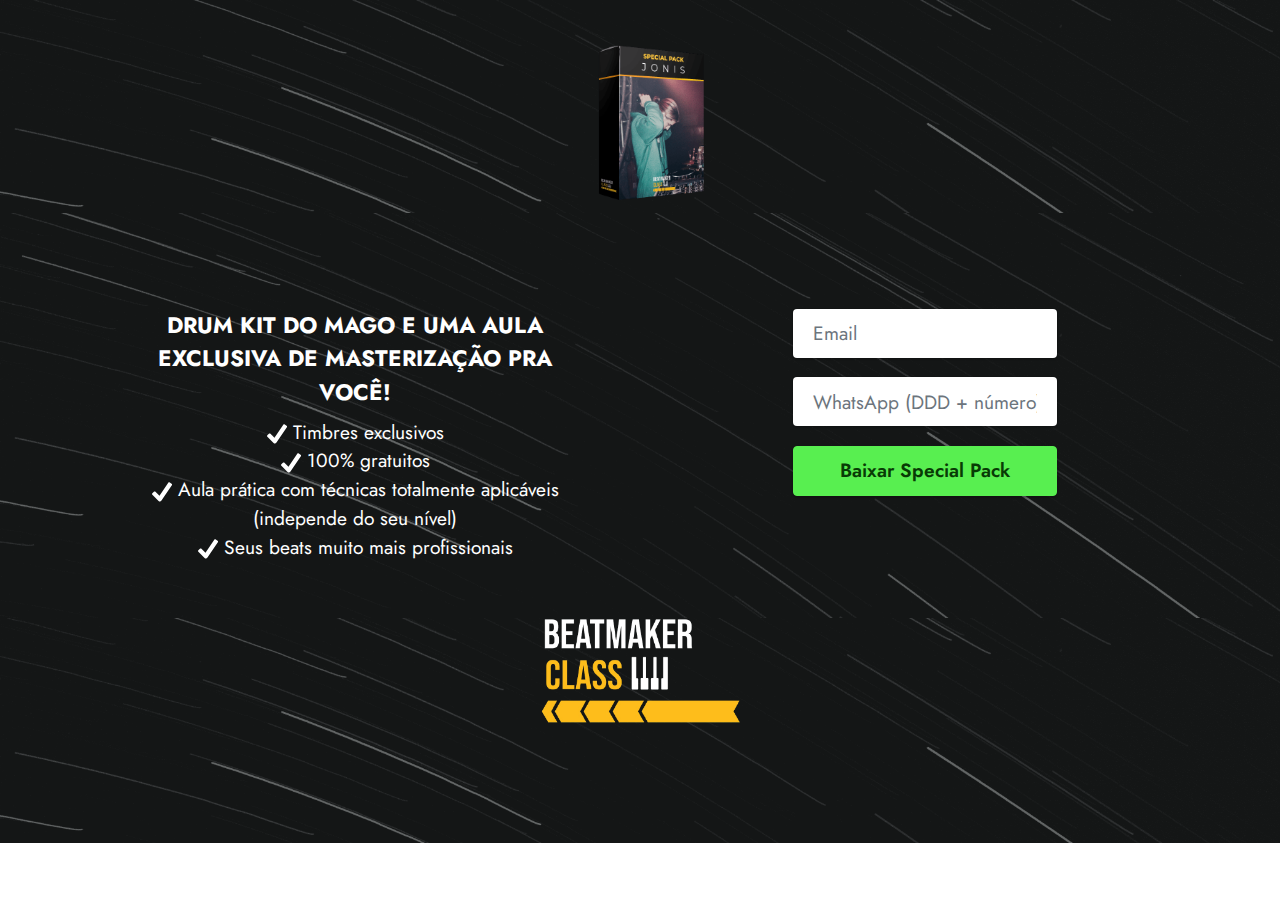
==== index.html @ a2e3280b "certo" ====
<!DOCTYPE html>
<html>

<head>
    <!-- Site made with Mobirise Website Builder v5.2.0, https://mobirise.com -->
    <meta charset="UTF-8">
    <meta http-equiv="X-UA-Compatible" content="IE=edge">
    <meta name="generator" content="Mobirise v5.2.0, mobirise.com">
    <meta name="viewport" content="width=device-width, initial-scale=1, minimum-scale=1">
    <link rel="shortcut icon" href="assets/images/favicon-adb.ico" type="image/x-icon">
    <meta name="description" content="">


    <title>Beatmaker Class</title>
    <link rel="stylesheet" href="assets/web/assets/mobirise-icons2/mobirise2.css">
    <link rel="stylesheet" href="assets/tether/tether.min.css">
    <link rel="stylesheet" href="assets/bootstrap/css/bootstrap.min.css">
    <link rel="stylesheet" href="assets/bootstrap/css/bootstrap-grid.min.css">
    <link rel="stylesheet" href="assets/bootstrap/css/bootstrap-reboot.min.css">
    <link rel="stylesheet" href="assets/theme/css/style.css">
    <link rel="preload" as="style" href="assets/mobirise/css/mbr-additional.css">
    <link rel="stylesheet" href="assets/mobirise/css/mbr-additional.css" type="text/css">
<!-- Facebook Pixel Code -->
<script>
    !function(f,b,e,v,n,t,s)
    {if(f.fbq)return;n=f.fbq=function(){n.callMethod?
    n.callMethod.apply(n,arguments):n.queue.push(arguments)};
    if(!f._fbq)f._fbq=n;n.push=n;n.loaded=!0;n.version='2.0';
    n.queue=[];t=b.createElement(e);t.async=!0;
    t.src=v;s=b.getElementsByTagName(e)[0];
    s.parentNode.insertBefore(t,s)}(window, document,'script',
    'https://connect.facebook.net/en_US/fbevents.js');
    fbq('init', '213103950338185');
    fbq('track', 'PageView');
    </script>
    <noscript><img height="1" width="1" style="display:none"
    src="https://www.facebook.com/tr?id=213103950338185&ev=PageView&noscript=1"
    /></noscript>
    <!-- End Facebook Pixel Code -->



</head>

<body>

    <section class="header10 cid-shzvTsCiu2" id="header10-d">





        <div class="align-center container-fluid">
            <div class="row justify-content-center">
                <div class="col-md-12 col-lg-9">



                    <div class="image-wrap mt-4">
                        <img loading="lazy" src="assets/images/drum-kits-500x500.png" alt="Mobirise" title="">
                    </div>
                </div>
            </div>
        </div>
    </section>

    <section class="contacts1 cid-shzq0iwo5Z" id="contacts1-b">




        <div class="container">



            <div class="row justify-content-center mt-4">
                <div class="card col-12 col-lg-6">
                    <div class="card-wrapper">
                        <div class="card-box align-center">

                            <div class="image-wrapper">

                            </div>
                            <h4 class="card-title mbr-fonts-style align-center mb-2 display-7"><strong>DRUM KIT DO MAGO
                                    E UMA AULA EXCLUSIVA DE MASTERIZAÇÃO PRA VOCÊ!</strong></h4>
                            <p class="mbr-text mbr-fonts-style mb-2 display-4"><svg xmlns="http://www.w3.org/2000/svg"
                                    x="0px" y="0px" width="20" height="20" viewBox="0 0 172 172" style=" fill:#000000;">
                                    <g transform="translate(-25.8,-25.8) scale(1.3,1.3)">
                                        <g fill="none" fill-rule="nonzero" stroke="none" stroke-width="1"
                                            stroke-linecap="butt" stroke-linejoin="miter" stroke-miterlimit="10"
                                            stroke-dasharray="" stroke-dashoffset="0" font-family="none"
                                            font-weight="none" font-size="none" text-anchor="none"
                                            style="mix-blend-mode: normal">
                                            <path d="M0,172v-172h172v172z" fill="none"></path>
                                            <g fill="#ffffff">
                                                <path
                                                    d="M149.28546,31.29387l-11.86117,-8.0625c-3.28185,-2.22236 -7.77825,-1.36959 -9.97476,1.88642l-58.14303,85.74159l-26.71996,-26.71996c-2.79087,-2.79087 -7.33894,-2.79087 -10.12981,0l-10.15565,10.15565c-2.79087,2.79087 -2.79087,7.33894 0,10.15565l41.08774,41.08774c2.29988,2.29988 5.91767,4.05709 9.17368,4.05709c3.25601,0 6.53786,-2.04146 8.65685,-5.11658l69.97837,-103.23618c2.22235,-3.25601 1.36959,-7.72656 -1.91226,-9.94892z">
                                                </path>
                                            </g>
                                        </g>
                                    </g>
                                </svg> Timbres exclusivos <br> <svg xmlns="http://www.w3.org/2000/svg" x="0px" y="0px"
                                    width="20" height="20" viewBox="0 0 172 172" style=" fill:#000000;">
                                    <g transform="translate(-25.8,-25.8) scale(1.3,1.3)">
                                        <g fill="none" fill-rule="nonzero" stroke="none" stroke-width="1"
                                            stroke-linecap="butt" stroke-linejoin="miter" stroke-miterlimit="10"
                                            stroke-dasharray="" stroke-dashoffset="0" font-family="none"
                                            font-weight="none" font-size="none" text-anchor="none"
                                            style="mix-blend-mode: normal">
                                            <path d="M0,172v-172h172v172z" fill="none"></path>
                                            <g fill="#ffffff">
                                                <path
                                                    d="M149.28546,31.29387l-11.86117,-8.0625c-3.28185,-2.22236 -7.77825,-1.36959 -9.97476,1.88642l-58.14303,85.74159l-26.71996,-26.71996c-2.79087,-2.79087 -7.33894,-2.79087 -10.12981,0l-10.15565,10.15565c-2.79087,2.79087 -2.79087,7.33894 0,10.15565l41.08774,41.08774c2.29988,2.29988 5.91767,4.05709 9.17368,4.05709c3.25601,0 6.53786,-2.04146 8.65685,-5.11658l69.97837,-103.23618c2.22235,-3.25601 1.36959,-7.72656 -1.91226,-9.94892z">
                                                </path>
                                            </g>
                                        </g>
                                    </g>
                                </svg> 100% gratuitos <br><svg xmlns="http://www.w3.org/2000/svg" x="0px" y="0px"
                                    width="20" height="20" viewBox="0 0 172 172" style=" fill:#000000;">
                                    <g transform="translate(-25.8,-25.8) scale(1.3,1.3)">
                                        <g fill="none" fill-rule="nonzero" stroke="none" stroke-width="1"
                                            stroke-linecap="butt" stroke-linejoin="miter" stroke-miterlimit="10"
                                            stroke-dasharray="" stroke-dashoffset="0" font-family="none"
                                            font-weight="none" font-size="none" text-anchor="none"
                                            style="mix-blend-mode: normal">
                                            <path d="M0,172v-172h172v172z" fill="none"></path>
                                            <g fill="#ffffff">
                                                <path
                                                    d="M149.28546,31.29387l-11.86117,-8.0625c-3.28185,-2.22236 -7.77825,-1.36959 -9.97476,1.88642l-58.14303,85.74159l-26.71996,-26.71996c-2.79087,-2.79087 -7.33894,-2.79087 -10.12981,0l-10.15565,10.15565c-2.79087,2.79087 -2.79087,7.33894 0,10.15565l41.08774,41.08774c2.29988,2.29988 5.91767,4.05709 9.17368,4.05709c3.25601,0 6.53786,-2.04146 8.65685,-5.11658l69.97837,-103.23618c2.22235,-3.25601 1.36959,-7.72656 -1.91226,-9.94892z">
                                                </path>
                                            </g>
                                        </g>
                                    </g>
                                </svg> Aula prática com técnicas totalmente aplicáveis (independe do seu nível)
                                <br><svg xmlns="http://www.w3.org/2000/svg" x="0px" y="0px" width="20" height="20"
                                    viewBox="0 0 172 172" style=" fill:#000000;">
                                    <g transform="translate(-25.8,-25.8) scale(1.3,1.3)">
                                        <g fill="none" fill-rule="nonzero" stroke="none" stroke-width="1"
                                            stroke-linecap="butt" stroke-linejoin="miter" stroke-miterlimit="10"
                                            stroke-dasharray="" stroke-dashoffset="0" font-family="none"
                                            font-weight="none" font-size="none" text-anchor="none"
                                            style="mix-blend-mode: normal">
                                            <path d="M0,172v-172h172v172z" fill="none"></path>
                                            <g fill="#ffffff">
                                                <path
                                                    d="M149.28546,31.29387l-11.86117,-8.0625c-3.28185,-2.22236 -7.77825,-1.36959 -9.97476,1.88642l-58.14303,85.74159l-26.71996,-26.71996c-2.79087,-2.79087 -7.33894,-2.79087 -10.12981,0l-10.15565,10.15565c-2.79087,2.79087 -2.79087,7.33894 0,10.15565l41.08774,41.08774c2.29988,2.29988 5.91767,4.05709 9.17368,4.05709c3.25601,0 6.53786,-2.04146 8.65685,-5.11658l69.97837,-103.23618c2.22235,-3.25601 1.36959,-7.72656 -1.91226,-9.94892z">
                                                </path>
                                            </g>
                                        </g>
                                    </g>
                                </svg> Seus beats muito mais profissionais</p>


                        </div>
                    </div>
                </div>
                <div class="card col-12 col-lg-6">
                    <div class="card-wrapper">
                        <div class="card-box align-center">
                            <div class="image-wrapper">

                                <div class="col-lg-8 mx-auto mbr-form" data-form-type="formoid">

                                    <form action="https://mobirise.eu/" method="POST"
                                        class="mbr-form form-with-styler mx-auto" data-form-title="Form Name"><input
                                            type="hidden" name="email" data-form-email="true"
                                            value="M1pRNi++r8ZbDnbZxkQumXuvzsTjs4OgAk1XtIpCXMAplR+oEs0UdvbegdIbp8CvFDQ2oIvs63Kmp/N193iemSHU4SCy/SRiemlRJtLuKFeOl9cIolxxYnNA/kxkOaQF">
                                        <div class="">
                                            <div hidden="hidden" data-form-alert="" class="alert alert-success col-12">
                                                Você está a poucos passos de se tornar um Profissional dos Beats</div>
                                            <div hidden="hidden" data-form-alert-danger=""
                                                class="alert alert-danger col-12">Oops...! some
                                                problem!</div>
                                        </div>
                                        <div class="dragArea row">

                                            <div class="col-lg-12 col-md-12 col-sm-12 form-group" data-for="email">
                                                <input type="email" name="email" placeholder="Email"
                                                    data-form-field="email" class="form-control" value=""
                                                    id="email-contacts1-b">
                                            </div>
                                            <div data-for="phone" class="col-lg-12 col-md-12 col-sm-12 form-group">
                                                <input type="tel" name="phone" placeholder="WhatsApp (DDD + número)"
                                                    data-form-field="phone" class="form-control" value=""
                                                    id="phone-contacts1-b">
                                            </div>
                                            <div class="col-auto mbr-section-btn align-center" style="width:100%">
                                                <button type="submit" class="btn btn-info display-4">Baixar Special
                                                    Pack</button></div>
                                        </div>
                                    </form>
                                    <script>
                                        document.querySelector(
                                            "#contacts1-b > div > div > div:nth-child(2) > div > div > div > div > form > div.dragArea.row > div.col-auto.mbr-section-btn.align-center > button"
                                            ).addEventListener('click', function (event) {

                                            setTimeout(function () {
                                                window.location =
                                                    'https://bernardo-haddad.github.io/Beatmaker-Class/page1.html';
                                                //codigo
                                            }, 2000); //wait 2 seconds


                                        }, false);
                                    </script>
                                </div>

                            </div>
                        </div>
                    </div>
                </div>
            </div>
        </div>
    </section>

    <section class="header9 cid-shzyu6K3DA" id="header9-f">





        <div class="text-center container">
            <div class="row justify-content-center">
                <div class="col-md-12 col-lg-9">
                    <div class="image-wrap mb-4">
                        <img loading="lazy" src="assets/images/123-1.png" alt="Mobirise">
                    </div>



                </div>
            </div>
        </div>
    </section>
    <section id="footer-mobirise"
        style="background-color: #fff; font-family: -apple-system, BlinkMacSystemFont, 'Segoe UI', 'Roboto', 'Helvetica Neue', Arial, sans-serif; color:#aaa; font-size:12px; padding: 0; align-items: center; display: flex;">
        <a href="https://mobirise.site/t" style="flex: 1 1; height: 3rem; padding-left: 1rem;"></a>
        <p style="flex: 0 0 auto; margin:0; padding-right:1rem;">Create a free website - <a
                href="https://mobirise.site/v" style="color:#aaa;">Details here</a></p>
    </section>
    <script src="assets/web/assets/jquery/jquery.min.js"></script>
    <script src="assets/popper/popper.min.js"></script>
    <script src="assets/tether/tether.min.js"></script>
    <script src="assets/bootstrap/js/bootstrap.min.js"></script>
    <script src="assets/smoothscroll/smooth-scroll.js"></script>
    <script src="assets/theme/js/script.js"></script>
    <script src="assets/formoid/formoid.min.js"></script>
    <script>
        document.querySelector("#footer-mobirise").remove();
</script>

</body>

</html>
---- assets/web/assets/mobirise-icons2/mobirise2.css ----
@font-face {
  font-family: 'Moririse2';
  font-display: swap;
  src:  url('mobirise2.eot?f2bix4');
  src:  url('mobirise2.eot?f2bix4#iefix') format('embedded-opentype'),
    url('mobirise2.ttf?f2bix4') format('truetype'),
    url('mobirise2.woff?f2bix4') format('woff'),
    url('mobirise2.svg?f2bix4#mobirise2') format('svg');
  font-weight: normal;
  font-style: normal;
}

[class^="mobi-"], [class*=" mobi-"] {
  /* use !important to prevent issues with browser extensions that change fonts */
  font-family: 'Moririse2' !important;
  speak: none;
  font-style: normal;
  font-weight: normal;
  font-variant: normal;
  text-transform: none;
  line-height: 1;

  /* Better Font Rendering =========== */
  -webkit-font-smoothing: antialiased;
  -moz-osx-font-smoothing: grayscale;
}

.mobi-mbri-add-submenu:before {
  content: "\e900";
}
.mobi-mbri-alert:before {
  content: "\e901";
}
.mobi-mbri-align-center:before {
  content: "\e902";
}
.mobi-mbri-align-justify:before {
  content: "\e903";
}
.mobi-mbri-align-left:before {
  content: "\e904";
}
.mobi-mbri-align-right:before {
  content: "\e905";
}
.mobi-mbri-android:before {
  content: "\e906";
}
.mobi-mbri-apple:before {
  content: "\e907";
}
.mobi-mbri-arrow-down:before {
  content: "\e908";
}
.mobi-mbri-arrow-next:before {
  content: "\e909";
}
.mobi-mbri-arrow-prev:before {
  content: "\e90a";
}
.mobi-mbri-arrow-up:before {
  content: "\e90b";
}
.mobi-mbri-bold:before {
  content: "\e90c";
}
.mobi-mbri-bookmark:before {
  content: "\e90d";
}
.mobi-mbri-bootstrap:before {
  content: "\e90e";
}
.mobi-mbri-briefcase:before {
  content: "\e90f";
}
.mobi-mbri-browse:before {
  content: "\e910";
}
.mobi-mbri-bulleted-list:before {
  content: "\e911";
}
.mobi-mbri-calendar:before {
  content: "\e912";
}
.mobi-mbri-camera:before {
  content: "\e913";
}
.mobi-mbri-cart-add:before {
  content: "\e914";
}
.mobi-mbri-cart-full:before {
  content: "\e915";
}
.mobi-mbri-cash:before {
  content: "\e916";
}
.mobi-mbri-change-style:before {
  content: "\e917";
}
.mobi-mbri-chat:before {
  content: "\e918";
}
.mobi-mbri-clock:before {
  content: "\e919";
}
.mobi-mbri-close:before {
  content: "\e91a";
}
.mobi-mbri-cloud:before {
  content: "\e91b";
}
.mobi-mbri-code:before {
  content: "\e91c";
}
.mobi-mbri-contact-form:before {
  content: "\e91d";
}
.mobi-mbri-credit-card:before {
  content: "\e91e";
}
.mobi-mbri-cursor-click:before {
  content: "\e91f";
}
.mobi-mbri-cust-feedback:before {
  content: "\e920";
}
.mobi-mbri-database:before {
  content: "\e921";
}
.mobi-mbri-delivery:before {
  content: "\e922";
}
.mobi-mbri-desktop:before {
  content: "\e923";
}
.mobi-mbri-devices:before {
  content: "\e924";
}
.mobi-mbri-down:before {
  content: "\e925";
}
.mobi-mbri-download-2:before {
  content: "\e926";
}
.mobi-mbri-download:before {
  content: "\e927";
}
.mobi-mbri-drag-n-drop-2:before {
  content: "\e928";
}
.mobi-mbri-drag-n-drop:before {
  content: "\e929";
}
.mobi-mbri-edit-2:before {
  content: "\e92a";
}
.mobi-mbri-edit:before {
  content: "\e92b";
}
.mobi-mbri-error:before {
  content: "\e92c";
}
.mobi-mbri-extension:before {
  content: "\e92d";
}
.mobi-mbri-features:before {
  content: "\e92e";
}
.mobi-mbri-file:before {
  content: "\e92f";
}
.mobi-mbri-flag:before {
  content: "\e930";
}
.mobi-mbri-folder:before {
  content: "\e931";
}
.mobi-mbri-gift:before {
  content: "\e932";
}
.mobi-mbri-github:before {
  content: "\e933";
}
.mobi-mbri-globe-2:before {
  content: "\e934";
}
.mobi-mbri-globe:before {
  content: "\e935";
}
.mobi-mbri-growing-chart:before {
  content: "\e936";
}
.mobi-mbri-hearth:before {
  content: "\e937";
}
.mobi-mbri-help:before {
  content: "\e938";
}
.mobi-mbri-home:before {
  content: "\e939";
}
.mobi-mbri-hot-cup:before {
  content: "\e93a";
}
.mobi-mbri-idea:before {
  content: "\e93b";
}
.mobi-mbri-image-gallery:before {
  content: "\e93c";
}
.mobi-mbri-image-slider:before {
  content: "\e93d";
}
.mobi-mbri-info:before {
  content: "\e93e";
}
.mobi-mbri-italic:before {
  content: "\e93f";
}
.mobi-mbri-key:before {
  content: "\e940";
}
.mobi-mbri-laptop:before {
  content: "\e941";
}
.mobi-mbri-layers:before {
  content: "\e942";
}
.mobi-mbri-left-right:before {
  content: "\e943";
}
.mobi-mbri-left:before {
  content: "\e944";
}
.mobi-mbri-letter:before {
  content: "\e945";
}
.mobi-mbri-like:before {
  content: "\e946";
}
.mobi-mbri-link:before {
  content: "\e947";
}
.mobi-mbri-lock:before {
  content: "\e948";
}
.mobi-mbri-login:before {
  content: "\e949";
}
.mobi-mbri-logout:before {
  content: "\e94a";
}
.mobi-mbri-magic-stick:before {
  content: "\e94b";
}
.mobi-mbri-map-pin:before {
  content: "\e94c";
}
.mobi-mbri-menu:before {
  content: "\e94d";
}
.mobi-mbri-mobile-2:before {
  content: "\e94e";
}
.mobi-mbri-mobile-horizontal:before {
  content: "\e94f";
}
.mobi-mbri-mobile:before {
  content: "\e950";
}
.mobi-mbri-mobirise:before {
  content: "\e951";
}
.mobi-mbri-more-horizontal:before {
  content: "\e952";
}
.mobi-mbri-more-vertical:before {
  content: "\e953";
}
.mobi-mbri-music:before {
  content: "\e954";
}
.mobi-mbri-new-file:before {
  content: "\e955";
}
.mobi-mbri-numbered-list:before {
  content: "\e956";
}
.mobi-mbri-opened-folder:before {
  content: "\e957";
}
.mobi-mbri-pages:before {
  content: "\e958";
}
.mobi-mbri-paper-plane:before {
  content: "\e959";
}
.mobi-mbri-paperclip:before {
  content: "\e95a";
}
.mobi-mbri-phone:before {
  content: "\e95b";
}
.mobi-mbri-photo:before {
  content: "\e95c";
}
.mobi-mbri-photos:before {
  content: "\e95d";
}
.mobi-mbri-pin:before {
  content: "\e95e";
}
.mobi-mbri-play:before {
  content: "\e95f";
}
.mobi-mbri-plus:before {
  content: "\e960";
}
.mobi-mbri-preview:before {
  content: "\e961";
}
.mobi-mbri-print:before {
  content: "\e962";
}
.mobi-mbri-protect:before {
  content: "\e963";
}
.mobi-mbri-question:before {
  content: "\e964";
}
.mobi-mbri-quote-left:before {
  content: "\e965";
}
.mobi-mbri-quote-right:before {
  content: "\e966";
}
.mobi-mbri-redo:before {
  content: "\e967";
}
.mobi-mbri-refresh:before {
  content: "\e968";
}
.mobi-mbri-responsive-2:before {
  content: "\e969";
}
.mobi-mbri-responsive:before {
  content: "\e96a";
}
.mobi-mbri-right:before {
  content: "\e96b";
}
.mobi-mbri-rocket:before {
  content: "\e96c";
}
.mobi-mbri-sad-face:before {
  content: "\e96d";
}
.mobi-mbri-sale:before {
  content: "\e96e";
}
.mobi-mbri-save:before {
  content: "\e96f";
}
.mobi-mbri-search:before {
  content: "\e970";
}
.mobi-mbri-setting-2:before {
  content: "\e971";
}
.mobi-mbri-setting-3:before {
  content: "\e972";
}
.mobi-mbri-setting:before {
  content: "\e973";
}
.mobi-mbri-share:before {
  content: "\e974";
}
.mobi-mbri-shopping-bag:before {
  content: "\e975";
}
.mobi-mbri-shopping-basket:before {
  content: "\e976";
}
.mobi-mbri-shopping-cart:before {
  content: "\e977";
}
.mobi-mbri-sites:before {
  content: "\e978";
}
.mobi-mbri-smile-face:before {
  content: "\e979";
}
.mobi-mbri-speed:before {
  content: "\e97a";
}
.mobi-mbri-star:before {
  content: "\e97b";
}
.mobi-mbri-success:before {
  content: "\e97c";
}
.mobi-mbri-sun:before {
  content: "\e97d";
}
.mobi-mbri-sun2:before {
  content: "\e97e";
}
.mobi-mbri-tablet-vertical:before {
  content: "\e97f";
}
.mobi-mbri-tablet:before {
  content: "\e980";
}
.mobi-mbri-target:before {
  content: "\e981";
}
.mobi-mbri-timer:before {
  content: "\e982";
}
.mobi-mbri-to-ftp:before {
  content: "\e983";
}
.mobi-mbri-to-local-drive:before {
  content: "\e984";
}
.mobi-mbri-touch-swipe:before {
  content: "\e985";
}
.mobi-mbri-touch:before {
  content: "\e986";
}
.mobi-mbri-trash:before {
  content: "\e987";
}
.mobi-mbri-underline:before {
  content: "\e988";
}
.mobi-mbri-undo:before {
  content: "\e989";
}
.mobi-mbri-unlink:before {
  content: "\e98a";
}
.mobi-mbri-unlock:before {
  content: "\e98b";
}
.mobi-mbri-up-down:before {
  content: "\e98c";
}
.mobi-mbri-up:before {
  content: "\e98d";
}
.mobi-mbri-update:before {
  content: "\e98e";
}
.mobi-mbri-upload-2:before {
  content: "\e98f";
}
.mobi-mbri-upload:before {
  content: "\e990";
}
.mobi-mbri-user-2:before {
  content: "\e991";
}
.mobi-mbri-user:before {
  content: "\e992";
}
.mobi-mbri-users:before {
  content: "\e993";
}
.mobi-mbri-video-play:before {
  content: "\e994";
}
.mobi-mbri-video:before {
  content: "\e995";
}
.mobi-mbri-watch:before {
  content: "\e996";
}
.mobi-mbri-website-theme-2:before {
  content: "\e997";
}
.mobi-mbri-website-theme:before {
  content: "\e998";
}
.mobi-mbri-wifi:before {
  content: "\e999";
}
.mobi-mbri-windows:before {
  content: "\e99a";
}
.mobi-mbri-zoom-in:before {
  content: "\e99b";
}
.mobi-mbri-zoom-out:before {
  content: "\e99c";
}
---- assets/theme/css/style.css ----
section {
  background-color: #ffffff;
}

body {
  font-style: normal;
  line-height: 1.5;
  font-weight: 400;
  color: #232323;
  position: relative;
}

section,
.container,
.container-fluid {
  position: relative;
  word-wrap: break-word;
}

a.mbr-iconfont:hover {
  text-decoration: none;
}

.article .lead p,
.article .lead ul,
.article .lead ol,
.article .lead pre,
.article .lead blockquote {
  margin-bottom: 0;
}

a {
  font-style: normal;
  font-weight: 400;
  cursor: pointer;
}

a, a:hover {
  text-decoration: none;
}

.mbr-section-title {
  font-style: normal;
  line-height: 1.3;
}

.mbr-section-subtitle {
  line-height: 1.3;
}

.mbr-text {
  font-style: normal;
  line-height: 1.7;
}

h1,
h2,
h3,
h4,
h5,
h6,
.display-1,
.display-2,
.display-4,
.display-5,
.display-7,
span,
p,
a {
  line-height: 1;
  word-break: break-word;
  word-wrap: break-word;
  font-weight: 400;
}

b,
strong {
  font-weight: bold;
}

input:-webkit-autofill, input:-webkit-autofill:hover, input:-webkit-autofill:focus, input:-webkit-autofill:active {
  -webkit-transition-delay: 9999s;
          transition-delay: 9999s;
  -webkit-transition-property: background-color, color;
  transition-property: background-color, color;
}

textarea[type="hidden"] {
  display: none;
}

section {
  background-position: 50% 50%;
  background-repeat: no-repeat;
  background-size: cover;
}

section .mbr-background-video,
section .mbr-background-video-preview {
  position: absolute;
  bottom: 0;
  left: 0;
  right: 0;
  top: 0;
}

.hidden {
  visibility: hidden;
}

.mbr-z-index20 {
  z-index: 20;
}

/*! Base colors */
.mbr-white {
  color: #ffffff;
}

.mbr-black {
  color: #111111;
}

.mbr-bg-white {
  background-color: #ffffff;
}

.mbr-bg-black {
  background-color: #000000;
}

/*! Text-aligns */
.align-left {
  text-align: left;
}

.align-center {
  text-align: center;
}

.align-right {
  text-align: right;
}

/*! Font-weight  */
.mbr-light {
  font-weight: 300;
}

.mbr-regular {
  font-weight: 400;
}

.mbr-semibold {
  font-weight: 500;
}

.mbr-bold {
  font-weight: 700;
}

/*! Media  */
.media-content {
  -ms-flex-preferred-size: 100%;
      flex-basis: 100%;
}

.media-container-row {
  display: -webkit-box;
  display: -ms-flexbox;
  display: flex;
  -webkit-box-orient: horizontal;
  -webkit-box-direction: normal;
      -ms-flex-direction: row;
          flex-direction: row;
  -ms-flex-wrap: wrap;
      flex-wrap: wrap;
  -webkit-box-pack: center;
      -ms-flex-pack: center;
          justify-content: center;
  -ms-flex-line-pack: center;
      align-content: center;
  -webkit-box-align: start;
      -ms-flex-align: start;
          align-items: start;
}

.media-container-row .media-size-item {
  width: 400px;
}

.media-container-column {
  display: -webkit-box;
  display: -ms-flexbox;
  display: flex;
  -webkit-box-orient: vertical;
  -webkit-box-direction: normal;
      -ms-flex-direction: column;
          flex-direction: column;
  -ms-flex-wrap: wrap;
      flex-wrap: wrap;
  -webkit-box-pack: center;
      -ms-flex-pack: center;
          justify-content: center;
  -ms-flex-line-pack: center;
      align-content: center;
  -webkit-box-align: stretch;
      -ms-flex-align: stretch;
          align-items: stretch;
}

.media-container-column > * {
  width: 100%;
}

@media (min-width: 992px) {
  .media-container-row {
    -ms-flex-wrap: nowrap;
        flex-wrap: nowrap;
  }
}

figure {
  margin-bottom: 0;
  overflow: hidden;
}

figure[mbr-media-size] {
  -webkit-transition: width 0.1s;
  transition: width 0.1s;
}

img,
iframe {
  display: block;
  width: 100%;
}

.card {
  background-color: transparent;
  border: none;
}

.card-box {
  width: 100%;
}

.card-img {
  text-align: center;
  -ms-flex-negative: 0;
      flex-shrink: 0;
  -webkit-flex-shrink: 0;
}

.media {
  max-width: 100%;
  margin: 0 auto;
}

.mbr-figure {
  -ms-flex-item-align: center;
      -ms-grid-row-align: center;
      align-self: center;
}

.media-container > div {
  max-width: 100%;
}

.mbr-figure img,
.card-img img {
  width: 100%;
}

@media (max-width: 991px) {
  .media-size-item {
    width: auto !important;
  }
  .media {
    width: auto;
  }
  .mbr-figure {
    width: 100% !important;
  }
}

/*! Buttons */
.mbr-section-btn {
  margin-left: -0.6rem;
  margin-right: -0.6rem;
  font-size: 0;
}

.btn {
  font-weight: 600;
  border-width: 1px;
  font-style: normal;
  margin: 0.6rem 0.6rem;
  white-space: normal;
  -webkit-transition: all 0.2s ease-in-out;
  transition: all 0.2s ease-in-out;
  display: -webkit-inline-box;
  display: -ms-inline-flexbox;
  display: inline-flex;
  -webkit-box-align: center;
      -ms-flex-align: center;
          align-items: center;
  -webkit-box-pack: center;
      -ms-flex-pack: center;
          justify-content: center;
  word-break: break-word;
}

.btn-sm {
  font-weight: 600;
  letter-spacing: 0px;
  -webkit-transition: all 0.3s ease-in-out;
  transition: all 0.3s ease-in-out;
}

.btn-md {
  font-weight: 600;
  letter-spacing: 0px;
  -webkit-transition: all 0.3s ease-in-out;
  transition: all 0.3s ease-in-out;
}

.btn-lg {
  font-weight: 600;
  letter-spacing: 0px;
  -webkit-transition: all 0.3s ease-in-out;
  transition: all 0.3s ease-in-out;
}

.btn-form {
  margin: 0;
}

.btn-form:hover {
  cursor: pointer;
}

nav .mbr-section-btn {
  margin-left: 0rem;
  margin-right: 0rem;
}

/*! Btn icon margin */
.btn .mbr-iconfont,
.btn.btn-sm .mbr-iconfont {
  -webkit-box-ordinal-group: 2;
      -ms-flex-order: 1;
          order: 1;
  cursor: pointer;
  margin-left: 0.5rem;
  vertical-align: sub;
}

.btn.btn-md .mbr-iconfont,
.btn.btn-md .mbr-iconfont {
  margin-left: 0.8rem;
}

.mbr-regular {
  font-weight: 400;
}

.mbr-semibold {
  font-weight: 500;
}

.mbr-bold {
  font-weight: 700;
}

[type="submit"] {
  -webkit-appearance: none;
}

/*! Full-screen */
.mbr-fullscreen .mbr-overlay {
  min-height: 100vh;
}

.mbr-fullscreen {
  display: -webkit-box;
  display: -ms-flexbox;
  display: flex;
  display: -moz-flex;
  display: -ms-flex;
  display: -o-flex;
  -webkit-box-align: center;
      -ms-flex-align: center;
          align-items: center;
  min-height: 100vh;
  padding-top: 3rem;
  padding-bottom: 3rem;
}

/*! Map */
.map {
  height: 25rem;
  position: relative;
}

.map iframe {
  width: 100%;
  height: 100%;
}

/*! Scroll to top arrow */
.mbr-arrow-up {
  bottom: 25px;
  right: 90px;
  position: fixed;
  text-align: right;
  z-index: 5000;
  color: #ffffff;
  font-size: 22px;
}

.mbr-arrow-up a {
  background: rgba(0, 0, 0, 0.2);
  border-radius: 50%;
  color: #fff;
  display: inline-block;
  height: 60px;
  width: 60px;
  border: 2px solid #fff;
  outline-style: none !important;
  position: relative;
  text-decoration: none;
  -webkit-transition: all 0.3s ease-in-out;
  transition: all 0.3s ease-in-out;
  cursor: pointer;
  text-align: center;
}

.mbr-arrow-up a:hover {
  background-color: rgba(0, 0, 0, 0.4);
}

.mbr-arrow-up a i {
  line-height: 60px;
}

.mbr-arrow-up-icon {
  display: block;
  color: #fff;
}

.mbr-arrow-up-icon::before {
  content: "\203a";
  display: inline-block;
  font-family: serif;
  font-size: 22px;
  line-height: 1;
  font-style: normal;
  position: relative;
  top: 6px;
  left: -4px;
  -webkit-transform: rotate(-90deg);
          transform: rotate(-90deg);
}

/*! Arrow Down */
.mbr-arrow {
  position: absolute;
  bottom: 45px;
  left: 50%;
  width: 60px;
  height: 60px;
  cursor: pointer;
  background-color: rgba(80, 80, 80, 0.5);
  border-radius: 50%;
  -webkit-transform: translateX(-50%);
          transform: translateX(-50%);
}

@media (max-width: 767px) {
  .mbr-arrow {
    display: none;
  }
}

.mbr-arrow > a {
  display: inline-block;
  text-decoration: none;
  outline-style: none;
  -webkit-animation: arrowdown 1.7s ease-in-out infinite;
          animation: arrowdown 1.7s ease-in-out infinite;
  color: #ffffff;
}

.mbr-arrow > a > i {
  position: absolute;
  top: -2px;
  left: 15px;
  font-size: 2rem;
}

#scrollToTop a i::before {
  content: "";
  position: absolute;
  display: block;
  border-bottom: 2.5px solid #fff;
  border-left: 2.5px solid #fff;
  width: 27.8%;
  height: 27.8%;
  left: 50%;
  top: 50%;
  -webkit-transform: rotate(135deg);
  transform: translateY(-30%) translateX(-50%) rotate(135deg);
}

@keyframes arrowdown {
  0% {
    -webkit-transform: translateY(0px);
            transform: translateY(0px);
  }
  50% {
    -webkit-transform: translateY(-5px);
            transform: translateY(-5px);
  }
  100% {
    -webkit-transform: translateY(0px);
            transform: translateY(0px);
  }
}

@-webkit-keyframes arrowdown {
  0% {
    -webkit-transform: translateY(0px);
            transform: translateY(0px);
  }
  50% {
    -webkit-transform: translateY(-5px);
            transform: translateY(-5px);
  }
  100% {
    -webkit-transform: translateY(0px);
            transform: translateY(0px);
  }
}

@media (max-width: 500px) {
  .mbr-arrow-up {
    left: 50%;
    right: auto;
  }
}

/*Gradients animation*/
@keyframes gradient-animation {
  from {
    background-position: 0% 100%;
    -webkit-animation-timing-function: ease-in-out;
            animation-timing-function: ease-in-out;
  }
  to {
    background-position: 100% 0%;
    -webkit-animation-timing-function: ease-in-out;
            animation-timing-function: ease-in-out;
  }
}

@-webkit-keyframes gradient-animation {
  from {
    background-position: 0% 100%;
    -webkit-animation-timing-function: ease-in-out;
            animation-timing-function: ease-in-out;
  }
  to {
    background-position: 100% 0%;
    -webkit-animation-timing-function: ease-in-out;
            animation-timing-function: ease-in-out;
  }
}

.bg-gradient {
  background-size: 200% 200%;
  animation: gradient-animation 5s infinite alternate;
  -webkit-animation: gradient-animation 5s infinite alternate;
}

.menu .navbar-brand {
  display: -webkit-flex;
}

.menu .navbar-brand span {
  display: -webkit-box;
  display: -ms-flexbox;
  display: flex;
  display: -webkit-flex;
}

.menu .navbar-brand .navbar-caption-wrap {
  display: -webkit-flex;
}

.menu .navbar-brand .navbar-logo img {
  display: -webkit-flex;
}

@media (min-width: 768px) and (max-width: 991px) {
  .menu .navbar-toggleable-sm .navbar-nav {
    display: -webkit-box;
    display: -ms-flexbox;
  }
}

@media (max-width: 991px) {
  .menu .navbar-collapse {
    max-height: 93.5vh;
  }
  .menu .navbar-collapse.show {
    overflow: auto;
  }
}

@media (min-width: 992px) {
  .menu .navbar-nav.nav-dropdown {
    display: -webkit-flex;
  }
  .menu .navbar-toggleable-sm .navbar-collapse {
    display: -webkit-flex !important;
  }
  .menu .collapsed .navbar-collapse {
    max-height: 93.5vh;
  }
  .menu .collapsed .navbar-collapse.show {
    overflow: auto;
  }
}

@media (max-width: 767px) {
  .menu .navbar-collapse {
    max-height: 80vh;
  }
}

.nav-link .mbr-iconfont {
  margin-right: .5rem;
}

.navbar {
  display: -webkit-flex;
  -webkit-flex-wrap: wrap;
  -webkit-align-items: center;
  -webkit-justify-content: space-between;
}

.navbar-collapse {
  -webkit-flex-basis: 100%;
  -webkit-flex-grow: 1;
  -webkit-align-items: center;
}

.nav-dropdown .link {
  padding: 0.667em 1.667em !important;
  margin: 0 !important;
}

.nav {
  display: -webkit-flex;
  -webkit-flex-wrap: wrap;
}

.row {
  display: -webkit-flex;
  -webkit-flex-wrap: wrap;
}

.justify-content-center {
  -webkit-justify-content: center;
}

.form-inline {
  display: -webkit-flex;
}

.card-wrapper {
  -webkit-flex: 1;
}

.carousel-control {
  z-index: 10;
  display: -webkit-flex;
}

.carousel-controls {
  display: -webkit-flex;
}

.media {
  display: -webkit-flex;
}

.form-group:focus {
  outline: none;
}

.jq-selectbox__select {
  padding: 7px 0;
  position: relative;
}

.jq-selectbox__dropdown {
  overflow: hidden;
  border-radius: 10px;
  position: absolute;
  top: 100%;
  left: 0 !important;
  width: 100% !important;
}

.jq-selectbox__trigger-arrow {
  right: 0;
  -webkit-transform: translateY(-50%);
          transform: translateY(-50%);
}

.jq-selectbox li {
  padding: 1.07em 0.5em;
}

input[type="range"] {
  padding-left: 0 !important;
  padding-right: 0 !important;
}

.modal-dialog,
.modal-content {
  height: 100%;
}

.modal-dialog .carousel-inner {
  height: calc(100vh - 1.75rem);
}

@media (max-width: 575px) {
  .modal-dialog .carousel-inner {
    height: calc(100vh - 1rem);
  }
}

.carousel-item {
  text-align: center;
}

.carousel-item img {
  margin: auto;
}

.navbar-toggler {
  -webkit-align-self: flex-start;
  -ms-flex-item-align: start;
  align-self: flex-start;
  padding: 0.25rem 0.75rem;
  font-size: 1.25rem;
  line-height: 1;
  background: transparent;
  border: 1px solid transparent;
  border-radius: 0.25rem;
}

.navbar-toggler:focus,
.navbar-toggler:hover {
  text-decoration: none;
}

.navbar-toggler-icon {
  display: inline-block;
  width: 1.5em;
  height: 1.5em;
  vertical-align: middle;
  content: "";
  background: no-repeat center center;
  background-size: 100% 100%;
}

.navbar-toggler-left {
  position: absolute;
  left: 1rem;
}

.navbar-toggler-right {
  position: absolute;
  right: 1rem;
}

.card-img {
  width: auto;
}

.menu .navbar.collapsed:not(.beta-menu) {
  -webkit-box-orient: vertical;
  -webkit-box-direction: normal;
      -ms-flex-direction: column;
          flex-direction: column;
}

.carousel-item.active,
.carousel-item-next,
.carousel-item-prev {
  display: -webkit-box;
  display: -ms-flexbox;
  display: flex;
}

.note-air-layout .dropup .dropdown-menu,
.note-air-layout .navbar-fixed-bottom .dropdown .dropdown-menu {
  bottom: initial !important;
}

html,
body {
  height: auto;
  min-height: 100vh;
}

.dropup .dropdown-toggle::after {
  display: none;
}

.form-asterisk {
  font-family: initial;
  position: absolute;
  top: -2px;
  font-weight: normal;
}

.form-control-label {
  position: relative;
  cursor: pointer;
  margin-bottom: 0.357em;
  padding: 0;
}

.alert {
  color: #ffffff;
  border-radius: 0;
  border: 0;
  font-size: 1.1rem;
  line-height: 1.5;
  margin-bottom: 1.875rem;
  padding: 1.25rem;
  position: relative;
  text-align: center;
}

.alert.alert-form::after {
  background-color: inherit;
  bottom: -7px;
  content: "";
  display: block;
  height: 14px;
  left: 50%;
  margin-left: -7px;
  position: absolute;
  -webkit-transform: rotate(45deg);
          transform: rotate(45deg);
  width: 14px;
}

.form-control {
  background-color: #ffffff;
  background-clip: border-box;
  color: #232323;
  line-height: 1rem !important;
  height: auto;
  padding: 0.6rem 1.2rem;
  -webkit-transition: border-color 0.25s ease 0s;
  transition: border-color 0.25s ease 0s;
  border: 1px solid transparent !important;
  border-radius: 4px;
  -webkit-box-shadow: rgba(0, 0, 0, 0.07) 0px 1px 1px 0px, rgba(0, 0, 0, 0.07) 0px 1px 3px 0px, rgba(0, 0, 0, 0.03) 0px 0px 0px 1px;
          box-shadow: rgba(0, 0, 0, 0.07) 0px 1px 1px 0px, rgba(0, 0, 0, 0.07) 0px 1px 3px 0px, rgba(0, 0, 0, 0.03) 0px 0px 0px 1px;
}

.form-active .form-control:invalid {
  border-color: red;
}

form .row {
  margin-left: -0.6rem;
  margin-right: -0.6rem;
}

form .row [class*="col"] {
  padding-left: 0.6rem;
  padding-right: 0.6rem;
}

form .mbr-section-btn {
  margin: 0;
  padding-left: 0.6rem;
  padding-right: 0.6rem;
}

form .btn {
  display: -webkit-box;
  display: -ms-flexbox;
  display: flex;
  padding: 0.6rem 1.2rem;
  margin: 0;
}

form .form-check-input {
  margin-top: .5;
}

textarea.form-control {
  line-height: 1.5rem !important;
}

.form-group {
  margin-bottom: 1.2rem;
}

.form-control,
form .btn {
  min-height: 48px;
}

.gdpr-block label span.textGDPR input[name='gdpr'] {
  top: 7px;
}

.form-control:focus {
  -webkit-box-shadow: none;
          box-shadow: none;
}

:focus {
  outline: none;
}

.mbr-overlay {
  background-color: #000;
  bottom: 0;
  left: 0;
  opacity: 0.5;
  position: absolute;
  right: 0;
  top: 0;
  z-index: 0;
  pointer-events: none;
}

blockquote {
  font-style: italic;
  padding: 3rem;
  font-size: 1.09rem;
  position: relative;
  border-left: 3px solid;
}

ul,
ol,
pre,
blockquote {
  margin-bottom: 2.3125rem;
}

.mt-4 {
  margin-top: 2rem !important;
}

.mb-4 {
  margin-bottom: 2rem !important;
}

@media (min-width: 992px) {
  .container {
    padding-left: 16px;
    padding-right: 16px;
  }
  .row {
    margin-left: -16px;
    margin-right: -16px;
  }
  .row > [class*="col"] {
    padding-left: 16px;
    padding-right: 16px;
  }
}

@media (min-width: 768px) {
  .container-fluid {
    padding-left: 32px;
    padding-right: 32px;
  }
}

@media (min-width: 768px) and (max-width: 991px) {
  .mbr-container {
    padding-left: 32px;
    padding-right: 32px;
  }
}

@media (max-width: 767px) {
  .mbr-container {
    padding-left: 16px;
    padding-right: 16px;
  }
}

.card-wrapper,
.item-wrapper {
  overflow: hidden;
}

.app-video-wrapper > img {
  opacity: 1;
}
/*# sourceMappingURL=style.css.map */.engine {
	position: absolute;
	text-indent: -2400px;
	text-align: center;
	padding: 0;
	top: 0;
	left: -2400px;
}
---- assets/mobirise/css/mbr-additional.css ----
@import url(https://fonts.googleapis.com/css?family=Jost:100,200,300,400,500,600,700,800,900,100i,200i,300i,400i,500i,600i,700i,800i,900i&display=swap);





body {
  font-family: Jost;
}
.display-1 {
  font-family: 'Jost', sans-serif;
  font-size: 4.6rem;
  line-height: 1.1;
}
.display-1 > .mbr-iconfont {
  font-size: 5.75rem;
}
.display-2 {
  font-family: 'Jost', sans-serif;
  font-size: 3rem;
  line-height: 1.1;
}
.display-2 > .mbr-iconfont {
  font-size: 3.75rem;
}
.display-4 {
  font-family: 'Jost', sans-serif;
  font-size: 1.2rem;
  line-height: 1.5;
}
.display-4 > .mbr-iconfont {
  font-size: 1.5rem;
}
.display-5 {
  font-family: 'Jost', sans-serif;
  font-size: 2rem;
  line-height: 1.5;
}
.display-5 > .mbr-iconfont {
  font-size: 2.5rem;
}
.display-7 {
  font-family: 'Jost', sans-serif;
  font-size: 1.4rem;
  line-height: 1.5;
}
.display-7 > .mbr-iconfont {
  font-size: 1.75rem;
}
/* ---- Fluid typography for mobile devices ---- */
/* 1.4 - font scale ratio ( bootstrap == 1.42857 ) */
/* 100vw - current viewport width */
/* (48 - 20)  48 == 48rem == 768px, 20 == 20rem == 320px(minimal supported viewport) */
/* 0.65 - min scale variable, may vary */
@media (max-width: 992px) {
  .display-1 {
    font-size: 3.68rem;
  }
}
@media (max-width: 768px) {
  .display-1 {
    font-size: 3.22rem;
    font-size: calc( 2.26rem + (4.6 - 2.26) * ((100vw - 20rem) / (48 - 20)));
    line-height: calc( 1.1 * (2.26rem + (4.6 - 2.26) * ((100vw - 20rem) / (48 - 20))));
  }
  .display-2 {
    font-size: 2.4rem;
    font-size: calc( 1.7rem + (3 - 1.7) * ((100vw - 20rem) / (48 - 20)));
    line-height: calc( 1.3 * (1.7rem + (3 - 1.7) * ((100vw - 20rem) / (48 - 20))));
  }
  .display-4 {
    font-size: 0.96rem;
    font-size: calc( 1.07rem + (1.2 - 1.07) * ((100vw - 20rem) / (48 - 20)));
    line-height: calc( 1.4 * (1.07rem + (1.2 - 1.07) * ((100vw - 20rem) / (48 - 20))));
  }
  .display-5 {
    font-size: 1.6rem;
    font-size: calc( 1.35rem + (2 - 1.35) * ((100vw - 20rem) / (48 - 20)));
    line-height: calc( 1.4 * (1.35rem + (2 - 1.35) * ((100vw - 20rem) / (48 - 20))));
  }
  .display-7 {
    font-size: 1.12rem;
    font-size: calc( 1.14rem + (1.4 - 1.14) * ((100vw - 20rem) / (48 - 20)));
    line-height: calc( 1.4 * (1.14rem + (1.4 - 1.14) * ((100vw - 20rem) / (48 - 20))));
  }
}
/* Buttons */
.btn {
  padding: 0.6rem 1.2rem;
  border-radius: 4px;
}
.btn-sm {
  padding: 0.6rem 1.2rem;
  border-radius: 4px;
}
.btn-md {
  padding: 0.6rem 1.2rem;
  border-radius: 4px;
}
.btn-lg {
  padding: 1rem 2.6rem;
  border-radius: 4px;
}
.bg-primary {
  background-color: #6592e6 !important;
}
.bg-success {
  background-color: #40b0bf !important;
}
.bg-info {
  background-color: #58ef50 !important;
}
.bg-warning {
  background-color: #ffcf00 !important;
}
.bg-danger {
  background-color: #ff9966 !important;
}
.btn-primary,
.btn-primary:active {
  background-color: #6592e6 !important;
  border-color: #6592e6 !important;
  color: #ffffff !important;
  box-shadow: 0 2px 2px 0 rgba(0, 0, 0, 0.2);
}
.btn-primary:hover,
.btn-primary:focus,
.btn-primary.focus,
.btn-primary.active {
  color: #ffffff !important;
  background-color: #2260d2 !important;
  border-color: #2260d2 !important;
  box-shadow: 0 2px 5px 0 rgba(0, 0, 0, 0.2);
}
.btn-primary.disabled,
.btn-primary:disabled {
  color: #ffffff !important;
  background-color: #2260d2 !important;
  border-color: #2260d2 !important;
}
.btn-secondary,
.btn-secondary:active {
  background-color: #ff6666 !important;
  border-color: #ff6666 !important;
  color: #ffffff !important;
  box-shadow: 0 2px 2px 0 rgba(0, 0, 0, 0.2);
}
.btn-secondary:hover,
.btn-secondary:focus,
.btn-secondary.focus,
.btn-secondary.active {
  color: #ffffff !important;
  background-color: #ff0f0f !important;
  border-color: #ff0f0f !important;
  box-shadow: 0 2px 5px 0 rgba(0, 0, 0, 0.2);
}
.btn-secondary.disabled,
.btn-secondary:disabled {
  color: #ffffff !important;
  background-color: #ff0f0f !important;
  border-color: #ff0f0f !important;
}
.btn-info,
.btn-info:active {
  background-color: #58ef50 !important;
  border-color: #58ef50 !important;
  color: #083b05 !important;
  box-shadow: 0 2px 2px 0 rgba(0, 0, 0, 0.2);
}
.btn-info:hover,
.btn-info:focus,
.btn-info.focus,
.btn-info.active {
  color: #ffffff !important;
  background-color: #1dd513 !important;
  border-color: #1dd513 !important;
  box-shadow: 0 2px 5px 0 rgba(0, 0, 0, 0.2);
}
.btn-info.disabled,
.btn-info:disabled {
  color: #083b05 !important;
  background-color: #1dd513 !important;
  border-color: #1dd513 !important;
}
.btn-success,
.btn-success:active {
  background-color: #40b0bf !important;
  border-color: #40b0bf !important;
  color: #ffffff !important;
  box-shadow: 0 2px 2px 0 rgba(0, 0, 0, 0.2);
}
.btn-success:hover,
.btn-success:focus,
.btn-success.focus,
.btn-success.active {
  color: #ffffff !important;
  background-color: #2a747e !important;
  border-color: #2a747e !important;
  box-shadow: 0 2px 5px 0 rgba(0, 0, 0, 0.2);
}
.btn-success.disabled,
.btn-success:disabled {
  color: #ffffff !important;
  background-color: #2a747e !important;
  border-color: #2a747e !important;
}
.btn-warning,
.btn-warning:active {
  background-color: #ffcf00 !important;
  border-color: #ffcf00 !important;
  color: #000000 !important;
  box-shadow: 0 2px 2px 0 rgba(0, 0, 0, 0.2);
}
.btn-warning:hover,
.btn-warning:focus,
.btn-warning.focus,
.btn-warning.active {
  color: #ffffff !important;
  background-color: #a88900 !important;
  border-color: #a88900 !important;
  box-shadow: 0 2px 5px 0 rgba(0, 0, 0, 0.2);
}
.btn-warning.disabled,
.btn-warning:disabled {
  color: #000000 !important;
  background-color: #a88900 !important;
  border-color: #a88900 !important;
}
.btn-danger,
.btn-danger:active {
  background-color: #ff9966 !important;
  border-color: #ff9966 !important;
  color: #ffffff !important;
  box-shadow: 0 2px 2px 0 rgba(0, 0, 0, 0.2);
}
.btn-danger:hover,
.btn-danger:focus,
.btn-danger.focus,
.btn-danger.active {
  color: #ffffff !important;
  background-color: #ff5f0f !important;
  border-color: #ff5f0f !important;
  box-shadow: 0 2px 5px 0 rgba(0, 0, 0, 0.2);
}
.btn-danger.disabled,
.btn-danger:disabled {
  color: #ffffff !important;
  background-color: #ff5f0f !important;
  border-color: #ff5f0f !important;
}
.btn-white,
.btn-white:active {
  background-color: #fafafa !important;
  border-color: #fafafa !important;
  color: #7a7a7a !important;
  box-shadow: 0 2px 2px 0 rgba(0, 0, 0, 0.2);
}
.btn-white:hover,
.btn-white:focus,
.btn-white.focus,
.btn-white.active {
  color: #4f4f4f !important;
  background-color: #cfcfcf !important;
  border-color: #cfcfcf !important;
  box-shadow: 0 2px 5px 0 rgba(0, 0, 0, 0.2);
}
.btn-white.disabled,
.btn-white:disabled {
  color: #7a7a7a !important;
  background-color: #cfcfcf !important;
  border-color: #cfcfcf !important;
}
.btn-black,
.btn-black:active {
  background-color: #232323 !important;
  border-color: #232323 !important;
  color: #ffffff !important;
  box-shadow: 0 2px 2px 0 rgba(0, 0, 0, 0.2);
}
.btn-black:hover,
.btn-black:focus,
.btn-black.focus,
.btn-black.active {
  color: #ffffff !important;
  background-color: #000000 !important;
  border-color: #000000 !important;
  box-shadow: 0 2px 5px 0 rgba(0, 0, 0, 0.2);
}
.btn-black.disabled,
.btn-black:disabled {
  color: #ffffff !important;
  background-color: #000000 !important;
  border-color: #000000 !important;
}
.btn-primary-outline,
.btn-primary-outline:active {
  background-color: transparent !important;
  border-color: transparent;
  color: #6592e6;
}
.btn-primary-outline:hover,
.btn-primary-outline:focus,
.btn-primary-outline.focus,
.btn-primary-outline.active {
  color: #2260d2 !important;
  background-color: transparent!important;
  border-color: transparent!important;
  box-shadow: none!important;
}
.btn-primary-outline.disabled,
.btn-primary-outline:disabled {
  color: #ffffff !important;
  background-color: #6592e6 !important;
  border-color: #6592e6 !important;
}
.btn-secondary-outline,
.btn-secondary-outline:active {
  background-color: transparent !important;
  border-color: transparent;
  color: #ff6666;
}
.btn-secondary-outline:hover,
.btn-secondary-outline:focus,
.btn-secondary-outline.focus,
.btn-secondary-outline.active {
  color: #ff0f0f !important;
  background-color: transparent!important;
  border-color: transparent!important;
  box-shadow: none!important;
}
.btn-secondary-outline.disabled,
.btn-secondary-outline:disabled {
  color: #ffffff !important;
  background-color: #ff6666 !important;
  border-color: #ff6666 !important;
}
.btn-info-outline,
.btn-info-outline:active {
  background-color: transparent !important;
  border-color: transparent;
  color: #58ef50;
}
.btn-info-outline:hover,
.btn-info-outline:focus,
.btn-info-outline.focus,
.btn-info-outline.active {
  color: #1dd513 !important;
  background-color: transparent!important;
  border-color: transparent!important;
  box-shadow: none!important;
}
.btn-info-outline.disabled,
.btn-info-outline:disabled {
  color: #083b05 !important;
  background-color: #58ef50 !important;
  border-color: #58ef50 !important;
}
.btn-success-outline,
.btn-success-outline:active {
  background-color: transparent !important;
  border-color: transparent;
  color: #40b0bf;
}
.btn-success-outline:hover,
.btn-success-outline:focus,
.btn-success-outline.focus,
.btn-success-outline.active {
  color: #2a747e !important;
  background-color: transparent!important;
  border-color: transparent!important;
  box-shadow: none!important;
}
.btn-success-outline.disabled,
.btn-success-outline:disabled {
  color: #ffffff !important;
  background-color: #40b0bf !important;
  border-color: #40b0bf !important;
}
.btn-warning-outline,
.btn-warning-outline:active {
  background-color: transparent !important;
  border-color: transparent;
  color: #ffcf00;
}
.btn-warning-outline:hover,
.btn-warning-outline:focus,
.btn-warning-outline.focus,
.btn-warning-outline.active {
  color: #a88900 !important;
  background-color: transparent!important;
  border-color: transparent!important;
  box-shadow: none!important;
}
.btn-warning-outline.disabled,
.btn-warning-outline:disabled {
  color: #000000 !important;
  background-color: #ffcf00 !important;
  border-color: #ffcf00 !important;
}
.btn-danger-outline,
.btn-danger-outline:active {
  background-color: transparent !important;
  border-color: transparent;
  color: #ff9966;
}
.btn-danger-outline:hover,
.btn-danger-outline:focus,
.btn-danger-outline.focus,
.btn-danger-outline.active {
  color: #ff5f0f !important;
  background-color: transparent!important;
  border-color: transparent!important;
  box-shadow: none!important;
}
.btn-danger-outline.disabled,
.btn-danger-outline:disabled {
  color: #ffffff !important;
  background-color: #ff9966 !important;
  border-color: #ff9966 !important;
}
.btn-black-outline,
.btn-black-outline:active {
  background-color: transparent !important;
  border-color: transparent;
  color: #232323;
}
.btn-black-outline:hover,
.btn-black-outline:focus,
.btn-black-outline.focus,
.btn-black-outline.active {
  color: #000000 !important;
  background-color: transparent!important;
  border-color: transparent!important;
  box-shadow: none!important;
}
.btn-black-outline.disabled,
.btn-black-outline:disabled {
  color: #ffffff !important;
  background-color: #232323 !important;
  border-color: #232323 !important;
}
.btn-white-outline,
.btn-white-outline:active {
  background-color: transparent !important;
  border-color: transparent;
  color: #fafafa;
}
.btn-white-outline:hover,
.btn-white-outline:focus,
.btn-white-outline.focus,
.btn-white-outline.active {
  color: #cfcfcf !important;
  background-color: transparent!important;
  border-color: transparent!important;
  box-shadow: none!important;
}
.btn-white-outline.disabled,
.btn-white-outline:disabled {
  color: #7a7a7a !important;
  background-color: #fafafa !important;
  border-color: #fafafa !important;
}
.text-primary {
  color: #6592e6 !important;
}
.text-secondary {
  color: #ff6666 !important;
}
.text-success {
  color: #40b0bf !important;
}
.text-info {
  color: #58ef50 !important;
}
.text-warning {
  color: #ffcf00 !important;
}
.text-danger {
  color: #ff9966 !important;
}
.text-white {
  color: #fafafa !important;
}
.text-black {
  color: #232323 !important;
}
a.text-primary:hover,
a.text-primary:focus,
a.text-primary.active {
  color: #205ac5 !important;
}
a.text-secondary:hover,
a.text-secondary:focus,
a.text-secondary.active {
  color: #ff0000 !important;
}
a.text-success:hover,
a.text-success:focus,
a.text-success.active {
  color: #266a73 !important;
}
a.text-info:hover,
a.text-info:focus,
a.text-info.active {
  color: #1bc712 !important;
}
a.text-warning:hover,
a.text-warning:focus,
a.text-warning.active {
  color: #997c00 !important;
}
a.text-danger:hover,
a.text-danger:focus,
a.text-danger.active {
  color: #ff5500 !important;
}
a.text-white:hover,
a.text-white:focus,
a.text-white.active {
  color: #c7c7c7 !important;
}
a.text-black:hover,
a.text-black:focus,
a.text-black.active {
  color: #000000 !important;
}
a[class*="text-"]:not(.nav-link):not(.dropdown-item):not([role]) {
  position: relative;
  background-image: transparent;
  background-size: 10000px 2px;
  background-repeat: no-repeat;
  background-position: 0px 1.2em;
  background-position: -10000px 1.2em;
}
a[class*="text-"]:not(.nav-link):not(.dropdown-item):not([role]):hover {
  transition: background-position 2s ease-in-out;
  background-image: linear-gradient(currentColor 50%, currentColor 50%);
  background-position: 0px 1.2em;
}
.nav-tabs .nav-link.active {
  color: #6592e6;
}
.nav-tabs .nav-link:not(.active) {
  color: #232323;
}
.alert-success {
  background-color: #70c770;
}
.alert-info {
  background-color: #58ef50;
}
.alert-warning {
  background-color: #ffcf00;
}
.alert-danger {
  background-color: #ff9966;
}
.mbr-section-btn a.btn:not(.btn-form) {
  border-radius: 100px;
}
.mbr-gallery-filter li a {
  border-radius: 100px !important;
}
.mbr-gallery-filter li.active .btn {
  background-color: #6592e6;
  border-color: #6592e6;
  color: #ffffff;
}
.mbr-gallery-filter li.active .btn:focus {
  box-shadow: none;
}
.nav-tabs .nav-link {
  border-radius: 100px !important;
}
a,
a:hover {
  color: #6592e6;
}
.mbr-plan-header.bg-primary .mbr-plan-subtitle,
.mbr-plan-header.bg-primary .mbr-plan-price-desc {
  color: #ffffff;
}
.mbr-plan-header.bg-success .mbr-plan-subtitle,
.mbr-plan-header.bg-success .mbr-plan-price-desc {
  color: #a0d8df;
}
.mbr-plan-header.bg-info .mbr-plan-subtitle,
.mbr-plan-header.bg-info .mbr-plan-price-desc {
  color: #ffffff;
}
.mbr-plan-header.bg-warning .mbr-plan-subtitle,
.mbr-plan-header.bg-warning .mbr-plan-price-desc {
  color: #fff5cc;
}
.mbr-plan-header.bg-danger .mbr-plan-subtitle,
.mbr-plan-header.bg-danger .mbr-plan-price-desc {
  color: #ffffff;
}
/* Scroll to top button*/
.scrollToTop_wraper {
  display: none;
}
.form-control {
  font-family: 'Jost', sans-serif;
  font-size: 1.2rem;
  line-height: 1.5;
  font-weight: 400;
}
.form-control > .mbr-iconfont {
  font-size: 1.5rem;
}
.form-control:hover,
.form-control:focus {
  box-shadow: rgba(0, 0, 0, 0.07) 0px 1px 1px 0px, rgba(0, 0, 0, 0.07) 0px 1px 3px 0px, rgba(0, 0, 0, 0.03) 0px 0px 0px 1px;
  border-color: #6592e6 !important;
}
.form-control:-webkit-input-placeholder {
  font-family: 'Jost', sans-serif;
  font-size: 1.2rem;
  line-height: 1.5;
  font-weight: 400;
}
.form-control:-webkit-input-placeholder > .mbr-iconfont {
  font-size: 1.5rem;
}
blockquote {
  border-color: #6592e6;
}
/* Forms */
.mbr-form .input-group-btn a.btn {
  border-radius: 100px !important;
}
.mbr-form .input-group-btn a.btn:hover {
  box-shadow: 0 10px 40px 0 rgba(0, 0, 0, 0.2);
}
.mbr-form .input-group-btn button[type="submit"] {
  border-radius: 100px !important;
  padding: 1rem 3rem;
}
.mbr-form .input-group-btn button[type="submit"]:hover {
  box-shadow: 0 10px 40px 0 rgba(0, 0, 0, 0.2);
}
.jq-selectbox li:hover,
.jq-selectbox li.selected {
  background-color: #6592e6;
  color: #ffffff;
}
.jq-number__spin {
  transition: 0.25s ease;
}
.jq-number__spin:hover {
  border-color: #6592e6;
}
.jq-selectbox .jq-selectbox__trigger-arrow,
.jq-number__spin.minus:after,
.jq-number__spin.plus:after {
  transition: 0.4s;
  border-top-color: #353535;
  border-bottom-color: #353535;
}
.jq-selectbox:hover .jq-selectbox__trigger-arrow,
.jq-number__spin.minus:hover:after,
.jq-number__spin.plus:hover:after {
  border-top-color: #6592e6;
  border-bottom-color: #6592e6;
}
.xdsoft_datetimepicker .xdsoft_calendar td.xdsoft_default,
.xdsoft_datetimepicker .xdsoft_calendar td.xdsoft_current,
.xdsoft_datetimepicker .xdsoft_timepicker .xdsoft_time_box > div > div.xdsoft_current {
  color: #ffffff !important;
  background-color: #6592e6 !important;
  box-shadow: none !important;
}
.xdsoft_datetimepicker .xdsoft_calendar td:hover,
.xdsoft_datetimepicker .xdsoft_timepicker .xdsoft_time_box > div > div:hover {
  color: #000000 !important;
  background: #ff6666 !important;
  box-shadow: none !important;
}
.lazy-bg {
  background-image: none !important;
}
.lazy-placeholder:not(section),
.lazy-none {
  display: block;
  position: relative;
  padding-bottom: 56.25%;
  width: 100%;
  height: auto;
}
iframe.lazy-placeholder,
.lazy-placeholder:after {
  content: '';
  position: absolute;
  width: 200px;
  height: 200px;
  background: transparent no-repeat center;
  background-size: contain;
  top: 50%;
  left: 50%;
  transform: translateX(-50%) translateY(-50%);
  background-image: url("data:image/svg+xml;charset=UTF-8,%3csvg width='32' height='32' viewBox='0 0 64 64' xmlns='http://www.w3.org/2000/svg' stroke='%236592e6' %3e%3cg fill='none' fill-rule='evenodd'%3e%3cg transform='translate(16 16)' stroke-width='2'%3e%3ccircle stroke-opacity='.5' cx='16' cy='16' r='16'/%3e%3cpath d='M32 16c0-9.94-8.06-16-16-16'%3e%3canimateTransform attributeName='transform' type='rotate' from='0 16 16' to='360 16 16' dur='1s' repeatCount='indefinite'/%3e%3c/path%3e%3c/g%3e%3c/g%3e%3c/svg%3e");
}
section.lazy-placeholder:after {
  opacity: 0.5;
}
body {
  overflow-x: hidden;
}
a {
  transition: color 0.6s;
}
.cid-shz0HELrhk {
  background-image: url("../../../assets/images/bg-banner.jpg-comprimido-2000x1500.png");
}
.cid-shz0HELrhk .image-wrap img {
  width: 100%;
}
@media (min-width: 992px) {
  .cid-shz0HELrhk .image-wrap img {
    display: block;
    margin: auto;
    width: 20%;
  }
}
.cid-shz0HELrhk .mbr-section-title {
  color: #ffffff;
}
.cid-shz0HELrhk .mbr-text,
.cid-shz0HELrhk .mbr-section-btn {
  color: #ffffff;
}
.cid-shzvTsCiu2 {
  padding-top: 0rem;
  padding-bottom: 0rem;
  background-image: url("../../../assets/images/bg-banner.jpg-comprimido-2000x1500.png");
}
.cid-shzvTsCiu2 .image-wrap img {
  width: 100%;
}
@media (min-width: 992px) {
  .cid-shzvTsCiu2 .image-wrap img {
    display: block;
    margin: auto;
    width: 20%;
  }
}
.cid-shzq0iwo5Z {
  padding-top: 1rem;
  padding-bottom: 0rem;
  background-image: url("../../../assets/images/bg-banner.jpg-comprimido-2000x1500.png");
}
.cid-shzq0iwo5Z .mbr-iconfont {
  display: block;
  font-size: 5rem;
  color: #6592e6;
  margin-bottom: 2rem;
}
.cid-shzq0iwo5Z .card-wrapper {
  padding: 3rem;
  border-radius: 20px;
}
@media (max-width: 992px) {
  .cid-shzq0iwo5Z .card-wrapper {
    margin-bottom: 2rem;
  }
}
@media (max-width: 767px) {
  .cid-shzq0iwo5Z .card-wrapper {
    padding: 3rem 1rem;
  }
}
.cid-shzq0iwo5Z form .btn {
  width: 100%;
}
.cid-shzq0iwo5Z .card-title {
  color: #ffffff;
}
.cid-shzq0iwo5Z .mbr-text {
  color: #ffffff;
}
.cid-shzyu6K3DA {
  padding-top: 0rem;
  padding-bottom: 5rem;
  background-image: url("../../../assets/images/bg-banner.jpg-comprimido-2000x1500.png");
}
.cid-shzyu6K3DA .image-wrap img {
  width: 100%;
}
@media (min-width: 992px) {
  .cid-shzyu6K3DA .image-wrap img {
    display: block;
    margin: auto;
    width: 30%;
  }
}
.cid-siDflDgYwJ {
  z-index: 1000;
  width: 100%;
  position: relative;
  min-height: 60px;
}
.cid-siDflDgYwJ nav.navbar {
  position: fixed;
}
.cid-siDflDgYwJ .dropdown-item:before {
  font-family: Moririse2 !important;
  content: "\e966";
  display: inline-block;
  width: 0;
  position: absolute;
  left: 1rem;
  top: 0.5rem;
  margin-right: 0.5rem;
  line-height: 1;
  font-size: inherit;
  vertical-align: middle;
  text-align: center;
  overflow: hidden;
  transform: scale(0, 1);
  transition: all 0.25s ease-in-out;
}
.cid-siDflDgYwJ .dropdown-menu {
  padding: 0;
  border-radius: 4px;
  box-shadow: 0 1px 3px 0 rgba(0, 0, 0, 0.1);
}
.cid-siDflDgYwJ .dropdown-item {
  border-bottom: 1px solid #e6e6e6;
}
.cid-siDflDgYwJ .dropdown-item:hover,
.cid-siDflDgYwJ .dropdown-item:focus {
  background: #6592e6 !important;
  color: white !important;
}
.cid-siDflDgYwJ .dropdown-item:first-child {
  border-top-left-radius: 4px;
  border-top-right-radius: 4px;
}
.cid-siDflDgYwJ .dropdown-item:last-child {
  border-bottom: none;
  border-bottom-left-radius: 4px;
  border-bottom-right-radius: 4px;
}
.cid-siDflDgYwJ .nav-dropdown .link {
  padding: 0 0.3em !important;
  margin: 0.667em 1em !important;
}
.cid-siDflDgYwJ .nav-dropdown .link.dropdown-toggle::after {
  margin-left: 0.5rem;
  margin-top: 0.2rem;
}
.cid-siDflDgYwJ .nav-link {
  position: relative;
}
.cid-siDflDgYwJ .container {
  display: flex;
  margin: auto;
}
.cid-siDflDgYwJ .iconfont-wrapper {
  color: #000000 !important;
  font-size: 1.5rem;
  padding-right: 0.5rem;
}
.cid-siDflDgYwJ .dropdown-menu,
.cid-siDflDgYwJ .navbar.opened {
  background: #000000 !important;
}
.cid-siDflDgYwJ .nav-item:focus,
.cid-siDflDgYwJ .nav-link:focus {
  outline: none;
}
.cid-siDflDgYwJ .dropdown .dropdown-menu .dropdown-item {
  width: auto;
  transition: all 0.25s ease-in-out;
}
.cid-siDflDgYwJ .dropdown .dropdown-menu .dropdown-item::after {
  right: 0.5rem;
}
.cid-siDflDgYwJ .dropdown .dropdown-menu .dropdown-item .mbr-iconfont {
  margin-right: 0.5rem;
  vertical-align: sub;
}
.cid-siDflDgYwJ .dropdown .dropdown-menu .dropdown-item .mbr-iconfont:before {
  display: inline-block;
  transform: scale(1, 1);
  transition: all 0.25s ease-in-out;
}
.cid-siDflDgYwJ .collapsed .dropdown-menu .dropdown-item:before {
  display: none;
}
.cid-siDflDgYwJ .collapsed .dropdown .dropdown-menu .dropdown-item {
  padding: 0.235em 1.5em 0.235em 1.5em !important;
  transition: none;
  margin: 0 !important;
}
.cid-siDflDgYwJ .navbar {
  min-height: 70px;
  transition: all 0.3s;
  border-bottom: 1px solid transparent;
  box-shadow: 0 1px 3px 0 rgba(0, 0, 0, 0.1);
  background: #000000;
}
.cid-siDflDgYwJ .navbar.opened {
  transition: all 0.3s;
}
.cid-siDflDgYwJ .navbar .dropdown-item {
  padding: 0.5rem 1.8rem;
}
.cid-siDflDgYwJ .navbar .navbar-logo img {
  width: auto;
}
.cid-siDflDgYwJ .navbar .navbar-collapse {
  justify-content: flex-end;
  z-index: 1;
}
.cid-siDflDgYwJ .navbar.collapsed {
  justify-content: center;
}
.cid-siDflDgYwJ .navbar.collapsed .nav-item .nav-link::before {
  display: none;
}
.cid-siDflDgYwJ .navbar.collapsed.opened .dropdown-menu {
  top: 0;
}
@media (min-width: 992px) {
  .cid-siDflDgYwJ .navbar.collapsed.opened:not(.navbar-short) .navbar-collapse {
    max-height: calc(98.5vh - 4.2rem);
  }
}
.cid-siDflDgYwJ .navbar.collapsed .dropdown-menu .dropdown-submenu {
  left: 0 !important;
}
.cid-siDflDgYwJ .navbar.collapsed .dropdown-menu .dropdown-item:after {
  right: auto;
}
.cid-siDflDgYwJ .navbar.collapsed .dropdown-menu .dropdown-toggle[data-toggle="dropdown-submenu"]:after {
  margin-left: 0.5rem;
  margin-top: 0.2rem;
  border-top: 0.35em solid;
  border-right: 0.35em solid transparent;
  border-left: 0.35em solid transparent;
  border-bottom: 0;
  top: 41%;
}
.cid-siDflDgYwJ .navbar.collapsed ul.navbar-nav li {
  margin: auto;
}
.cid-siDflDgYwJ .navbar.collapsed .dropdown-menu .dropdown-item {
  padding: 0.25rem 1.5rem;
  text-align: center;
}
.cid-siDflDgYwJ .navbar.collapsed .icons-menu {
  padding-left: 0;
  padding-right: 0;
  padding-top: 0.5rem;
  padding-bottom: 0.5rem;
}
@media (max-width: 991px) {
  .cid-siDflDgYwJ .navbar .nav-item .nav-link::before {
    display: none;
  }
  .cid-siDflDgYwJ .navbar.opened .dropdown-menu {
    top: 0;
  }
  .cid-siDflDgYwJ .navbar .dropdown-menu .dropdown-submenu {
    left: 0 !important;
  }
  .cid-siDflDgYwJ .navbar .dropdown-menu .dropdown-item:after {
    right: auto;
  }
  .cid-siDflDgYwJ .navbar .dropdown-menu .dropdown-toggle[data-toggle="dropdown-submenu"]:after {
    margin-left: 0.5rem;
    margin-top: 0.2rem;
    border-top: 0.35em solid;
    border-right: 0.35em solid transparent;
    border-left: 0.35em solid transparent;
    border-bottom: 0;
    top: 40%;
  }
  .cid-siDflDgYwJ .navbar .navbar-logo img {
    height: 3rem !important;
  }
  .cid-siDflDgYwJ .navbar ul.navbar-nav li {
    margin: auto;
  }
  .cid-siDflDgYwJ .navbar .dropdown-menu .dropdown-item {
    padding: 0.25rem 1.5rem !important;
    text-align: center;
  }
  .cid-siDflDgYwJ .navbar .navbar-brand {
    flex-shrink: initial;
    flex-basis: auto;
    word-break: break-word;
    padding-right: 2rem;
  }
  .cid-siDflDgYwJ .navbar .navbar-toggler {
    flex-basis: auto;
  }
  .cid-siDflDgYwJ .navbar .icons-menu {
    padding-left: 0;
    padding-top: 0.5rem;
    padding-bottom: 0.5rem;
  }
}
.cid-siDflDgYwJ .navbar.navbar-short {
  min-height: 60px;
}
.cid-siDflDgYwJ .navbar.navbar-short .navbar-logo img {
  height: 2.5rem !important;
}
.cid-siDflDgYwJ .navbar.navbar-short .navbar-brand {
  min-height: 60px;
  padding: 0;
}
.cid-siDflDgYwJ .navbar-brand {
  min-height: 70px;
  flex-shrink: 0;
  align-items: center;
  margin-right: 0;
  padding: 0;
  transition: all 0.3s;
  word-break: break-word;
  z-index: 1;
}
.cid-siDflDgYwJ .navbar-brand .navbar-caption {
  line-height: inherit !important;
}
.cid-siDflDgYwJ .navbar-brand .navbar-logo a {
  outline: none;
}
.cid-siDflDgYwJ .dropdown-item.active,
.cid-siDflDgYwJ .dropdown-item:active {
  background-color: transparent;
}
.cid-siDflDgYwJ .navbar-expand-lg .navbar-nav .nav-link {
  padding: 0;
}
.cid-siDflDgYwJ .nav-dropdown .link.dropdown-toggle {
  margin-right: 1.667em;
}
.cid-siDflDgYwJ .nav-dropdown .link.dropdown-toggle[aria-expanded="true"] {
  margin-right: 0;
  padding: 0.667em 1.667em;
}
.cid-siDflDgYwJ .navbar.navbar-expand-lg .dropdown .dropdown-menu {
  background: #000000;
}
.cid-siDflDgYwJ .navbar.navbar-expand-lg .dropdown .dropdown-menu .dropdown-submenu {
  margin: 0;
  left: 100%;
}
.cid-siDflDgYwJ .navbar .dropdown.open > .dropdown-menu {
  display: block;
}
.cid-siDflDgYwJ ul.navbar-nav {
  flex-wrap: wrap;
}
.cid-siDflDgYwJ .navbar-buttons {
  text-align: center;
  min-width: 170px;
}
.cid-siDflDgYwJ button.navbar-toggler {
  outline: none;
  width: 31px;
  height: 20px;
  cursor: pointer;
  transition: all 0.2s;
  position: relative;
  align-self: center;
}
.cid-siDflDgYwJ button.navbar-toggler .hamburger span {
  position: absolute;
  right: 0;
  width: 30px;
  height: 2px;
  border-right: 5px;
  background-color: #000000;
}
.cid-siDflDgYwJ button.navbar-toggler .hamburger span:nth-child(1) {
  top: 0;
  transition: all 0.2s;
}
.cid-siDflDgYwJ button.navbar-toggler .hamburger span:nth-child(2) {
  top: 8px;
  transition: all 0.15s;
}
.cid-siDflDgYwJ button.navbar-toggler .hamburger span:nth-child(3) {
  top: 8px;
  transition: all 0.15s;
}
.cid-siDflDgYwJ button.navbar-toggler .hamburger span:nth-child(4) {
  top: 16px;
  transition: all 0.2s;
}
.cid-siDflDgYwJ nav.opened .hamburger span:nth-child(1) {
  top: 8px;
  width: 0;
  opacity: 0;
  right: 50%;
  transition: all 0.2s;
}
.cid-siDflDgYwJ nav.opened .hamburger span:nth-child(2) {
  transform: rotate(45deg);
  transition: all 0.25s;
}
.cid-siDflDgYwJ nav.opened .hamburger span:nth-child(3) {
  transform: rotate(-45deg);
  transition: all 0.25s;
}
.cid-siDflDgYwJ nav.opened .hamburger span:nth-child(4) {
  top: 8px;
  width: 0;
  opacity: 0;
  right: 50%;
  transition: all 0.2s;
}
.cid-siDflDgYwJ .navbar-dropdown {
  padding: 0 1rem;
  position: fixed;
}
.cid-siDflDgYwJ a.nav-link {
  display: flex;
  align-items: center;
  justify-content: center;
}
.cid-siDflDgYwJ .icons-menu {
  flex-wrap: nowrap;
  display: flex;
  justify-content: center;
  padding-left: 1rem;
  padding-right: 1rem;
  padding-top: 0.3rem;
  text-align: center;
}
@media screen and (-ms-high-contrast: active), (-ms-high-contrast: none) {
  .cid-siDflDgYwJ .navbar {
    height: 70px;
  }
  .cid-siDflDgYwJ .navbar.opened {
    height: auto;
  }
  .cid-siDflDgYwJ .nav-item .nav-link:hover::before {
    width: 175%;
    max-width: calc(100% + 2rem);
    left: -1rem;
  }
}
.cid-siDfoej4mK {
  padding-top: 0rem;
  padding-bottom: 0rem;
  background-color: #000000;
}
.cid-siDfoej4mK .mbr-section-title,
.cid-siDfoej4mK .mbr-text,
.cid-siDfoej4mK .mbr-section-btn {
  text-align: center;
}
.cid-siDfoej4mK .video-wrapper {
  margin: auto;
}
.cid-siDfoej4mK .video-wrapper iframe {
  width: 100%;
}
.cid-siDfoej4mK .mbr-section-title {
  color: #ffffff;
}
.cid-siDfoej4mK .mbr-text,
.cid-siDfoej4mK .mbr-section-btn {
  color: #47b5ed;
}
.cid-siDgsFjDq0 {
  padding-top: 0rem;
  padding-bottom: 2rem;
  background-color: #000000;
}
.cid-siDgsFjDq0 .botte {
  padding-left: 65px;
  padding-right: 65px;
  padding-top: 20px;
  padding-bottom: 20px;
  box-shadow: 0 6px 6px 0 rgba(0, 0, 0, 0.2);
  border-radius: 32px;
  margin-top: -80px;
}
.cid-siDgsFjDq0 .botte:hover {
  background-color: #ffdc45;
}
.cid-siDgsFjDq0 .botte:active {
  background-color: #ffdc45;
  box-shadow: 0 5px #666;
  transform: translateY(4px);
}
.cid-siDiAGO0IM {
  padding-top: 6rem;
  padding-bottom: 2rem;
  background-image: url("../../../assets/images/ableton-main-1598x1116.jpg");
}
.cid-siDiAGO0IM .image-wrap img {
  width: 100%;
}
@media (min-width: 992px) {
  .cid-siDiAGO0IM .image-wrap img {
    display: block;
    margin: auto;
    width: 30%;
  }
}
.cid-siDiAGO0IM .mbr-section-title {
  color: #ffffff;
}
.cid-siDgW62gZd {
  padding-top: 5rem;
  padding-bottom: 0rem;
  background-color: #ffffff;
}
.cid-siDgW62gZd .video-wrapper iframe {
  width: 100%;
}
.cid-siDgW62gZd .mbr-section-title,
.cid-siDgW62gZd .mbr-section-subtitle,
.cid-siDgW62gZd .mbr-text {
  text-align: center;
}
.cid-siDgW62gZd .custom-shape-divider-top-1606957859 {
  position: absolute;
  top: 0;
  left: 0;
  width: 100%;
  overflow: hidden;
  line-height: 0;
}
.cid-siDgW62gZd .custom-shape-divider-top-1606957859 svg {
  position: relative;
  display: block;
  width: calc(101.3%);
  height: 83px;
}
.cid-siDgW62gZd .custom-shape-divider-top-1606957859 .shape-fill {
  fill: #febd1b;
}
.cid-siDgYoh01N {
  padding-top: 0rem;
  padding-bottom: 0rem;
  background-color: #ffffff;
}
.cid-siDgYoh01N .video-wrapper iframe {
  width: 100%;
}
.cid-siDgYoh01N .mbr-section-title,
.cid-siDgYoh01N .mbr-section-subtitle,
.cid-siDgYoh01N .mbr-text {
  text-align: center;
}
.cid-siDgYvuo5S {
  padding-top: 0rem;
  padding-bottom: 0rem;
  background-color: #ffffff;
}
.cid-siDgYvuo5S .video-wrapper iframe {
  width: 100%;
}
.cid-siDgYvuo5S .mbr-section-title,
.cid-siDgYvuo5S .mbr-section-subtitle,
.cid-siDgYvuo5S .mbr-text {
  text-align: center;
}
.cid-siDhbydKXn {
  padding-top: 5rem;
  padding-bottom: 0rem;
  background-color: #000000;
}
.cid-siDhbydKXn .mbr-section-title {
  color: #ffffff;
}
.cid-siDh94uuuL {
  padding-top: 2rem;
  padding-bottom: 5rem;
  background-color: #000000;
}
.cid-siDh94uuuL .card-wrapper {
  display: flex;
}
@media (max-width: 991px) {
  .cid-siDh94uuuL .card-wrapper {
    margin-bottom: 2rem;
  }
}
.cid-siDh94uuuL .mbr-iconfont {
  font-size: 2rem;
  color: #6592e6;
  padding-right: 1.5rem;
}
.cid-siDh94uuuL .card-title {
  color: #ffffff;
  text-align: left;
}
.cid-siDh94uuuL .card-text {
  color: #ffffff;
  text-align: left;
}
.cid-siDh94uuuL .card-text DIV {
  text-align: left;
}
.cid-siDh9gyKdM {
  padding-top: 0rem;
  padding-bottom: 5rem;
  background-color: #000000;
}
.cid-siDh9gyKdM .card-wrapper {
  display: flex;
}
@media (max-width: 991px) {
  .cid-siDh9gyKdM .card-wrapper {
    margin-bottom: 2rem;
  }
}
.cid-siDh9gyKdM .mbr-iconfont {
  font-size: 2rem;
  color: #6592e6;
  padding-right: 1.5rem;
}
.cid-siDh9gyKdM .card-title {
  color: #ffffff;
}
.cid-siDh9gyKdM .card-text {
  color: #ffffff;
}
.cid-siDuNHuAhQ {
  padding-top: 2rem;
  padding-bottom: 1rem;
  background-color: #ffffff;
}
.cid-siDuNHuAhQ .mbr-section-title {
  color: #000000;
}
.cid-siDuNHuAhQ .botte {
  padding-left: 65px;
  padding-right: 65px;
  padding-top: 20px;
  padding-bottom: 20px;
  box-shadow: 0 6px 6px 0 rgba(0, 0, 0, 0.2);
  border-radius: 32px;
}
.cid-siDuNHuAhQ .botte:hover {
  background-color: #ffdc45;
}
.cid-siDuNHuAhQ .botte:active {
  background-color: #ffdc45;
  box-shadow: 0 5px #666;
  transform: translateY(4px);
}
.cid-siDhhIxyLK {
  padding-top: 6rem;
  padding-bottom: 6rem;
  background-color: #ffffff;
}
.cid-siDhhIxyLK .card .card-header {
  background-color: transparent;
  margin-bottom: 0;
}
.cid-siDhhIxyLK .panel-title {
  display: flex;
  align-items: center;
  justify-content: space-between;
}
.cid-siDhhIxyLK .mbr-iconfont {
  padding-left: 1rem;
  font-family: 'Moririse2' !important;
  font-size: 1.4rem !important;
  color: #6592e6;
}
.cid-siDhhIxyLK .panel-body,
.cid-siDhhIxyLK .card-header {
  padding: 1rem 0;
}
.cid-siDhhIxyLK .panel-title-edit {
  color: #000000;
}
.cid-siDhhIxyLK .panel-text {
  color: #000000;
}
.cid-siDhlFlrQF {
  padding-top: 0rem;
  padding-bottom: 0rem;
  background-color: #000000;
}
.cid-siDhlFlrQF .content-wrapper {
  background: #000000;
}
@media (max-width: 991px) {
  .cid-siDhlFlrQF .content-wrapper .image-wrapper {
    margin-bottom: 2rem;
  }
}
@media (max-width: 767px) {
  .cid-siDhlFlrQF .content-wrapper {
    padding: 1rem;
  }
}
@media (min-width: 768px) and (max-width: 991px) {
  .cid-siDhlFlrQF .content-wrapper {
    padding: 2rem;
  }
}
@media (min-width: 992px) {
  .cid-siDhlFlrQF .content-wrapper {
    padding: 5rem 3rem;
  }
  .cid-siDhlFlrQF .content-wrapper .text-wrapper {
    padding-left: 2rem;
  }
}
.cid-siDhlFlrQF .image-wrapper img {
  width: 100%;
  object-fit: cover;
}
.cid-siDhlFlrQF .mbr-text,
.cid-siDhlFlrQF .mbr-section-btn {
  color: #bbbbbb;
}
.cid-siDhlFlrQF .card-title {
  color: #ffffff;
}
.cid-siDhIaVuQ9 {
  padding-top: 5rem;
  padding-bottom: 0rem;
  background-color: #ffffff;
}
.cid-siDhmoO0K4 {
  padding-top: 0rem;
  padding-bottom: 5rem;
  background: #ffffff;
}
.cid-siDhmoO0K4 .list-group-item {
  background-color: transparent;
  padding: .5rem 3.25rem;
}
.cid-siDhmoO0K4 .plan-body {
  padding-bottom: 2rem;
}
.cid-siDhmoO0K4 .plan-header {
  padding-top: 2rem;
  padding-left: 0.5rem;
  padding-right: 0.5rem;
}
.cid-siDhmoO0K4 .price {
  color: #4f5c71;
  text-align: center;
}
.cid-siDhmoO0K4 .plan {
  word-break: break-word;
  background-color: #ffffff;
}
.cid-siDhmoO0K4 .plan .list-group-item {
  position: relative;
  justify-content: center;
  border: 0;
}
.cid-siDhmoO0K4 .plan .list-group-item::after {
  position: absolute;
  bottom: 1px;
  left: 25%;
  width: 50%;
  height: 1px;
  content: "";
  background-color: rgba(0, 0, 0, 0.1);
}
.cid-siDhmoO0K4 .plan .list-group-item:last-child::after {
  display: none;
}
@media (max-width: 991px) {
  .cid-siDhmoO0K4 .plan {
    margin-bottom: 2rem;
  }
}
.cid-siDhmoO0K4 .plan-title {
  color: #a3a3a3;
}
.cid-siDhmoO0K4 .price-term {
  color: #ffc700;
}
.cid-siDhmoO0K4 UL {
  color: #9f9f9f;
}
.cid-siDhn6hB0n {
  padding-top: 3rem;
  padding-bottom: 2rem;
  background-color: #febd1b;
}
.cid-siDhn6hB0n .mbr-iconfont {
  display: block;
  font-size: 5rem;
  color: #6592e6;
  margin-bottom: 2rem;
}
.cid-siDhn6hB0n .card-wrapper {
  padding: 3rem;
  background: #febd1b;
  border-radius: 30px;
}
@media (max-width: 992px) {
  .cid-siDhn6hB0n .card-wrapper {
    margin-bottom: 2rem;
  }
}
@media (max-width: 767px) {
  .cid-siDhn6hB0n .card-wrapper {
    padding: 3rem 1rem;
  }
}
.cid-siDhqhoNWy {
  padding-top: 30px;
  padding-bottom: 30px;
  background-color: #232323;
}
---- assets/mobirise/css/mbr-additional.css ----
@import url(https://fonts.googleapis.com/css?family=Jost:100,200,300,400,500,600,700,800,900,100i,200i,300i,400i,500i,600i,700i,800i,900i&display=swap);





body {
  font-family: Jost;
}
.display-1 {
  font-family: 'Jost', sans-serif;
  font-size: 4.6rem;
  line-height: 1.1;
}
.display-1 > .mbr-iconfont {
  font-size: 5.75rem;
}
.display-2 {
  font-family: 'Jost', sans-serif;
  font-size: 3rem;
  line-height: 1.1;
}
.display-2 > .mbr-iconfont {
  font-size: 3.75rem;
}
.display-4 {
  font-family: 'Jost', sans-serif;
  font-size: 1.2rem;
  line-height: 1.5;
}
.display-4 > .mbr-iconfont {
  font-size: 1.5rem;
}
.display-5 {
  font-family: 'Jost', sans-serif;
  font-size: 2rem;
  line-height: 1.5;
}
.display-5 > .mbr-iconfont {
  font-size: 2.5rem;
}
.display-7 {
  font-family: 'Jost', sans-serif;
  font-size: 1.4rem;
  line-height: 1.5;
}
.display-7 > .mbr-iconfont {
  font-size: 1.75rem;
}
/* ---- Fluid typography for mobile devices ---- */
/* 1.4 - font scale ratio ( bootstrap == 1.42857 ) */
/* 100vw - current viewport width */
/* (48 - 20)  48 == 48rem == 768px, 20 == 20rem == 320px(minimal supported viewport) */
/* 0.65 - min scale variable, may vary */
@media (max-width: 992px) {
  .display-1 {
    font-size: 3.68rem;
  }
}
@media (max-width: 768px) {
  .display-1 {
    font-size: 3.22rem;
    font-size: calc( 2.26rem + (4.6 - 2.26) * ((100vw - 20rem) / (48 - 20)));
    line-height: calc( 1.1 * (2.26rem + (4.6 - 2.26) * ((100vw - 20rem) / (48 - 20))));
  }
  .display-2 {
    font-size: 2.4rem;
    font-size: calc( 1.7rem + (3 - 1.7) * ((100vw - 20rem) / (48 - 20)));
    line-height: calc( 1.3 * (1.7rem + (3 - 1.7) * ((100vw - 20rem) / (48 - 20))));
  }
  .display-4 {
    font-size: 0.96rem;
    font-size: calc( 1.07rem + (1.2 - 1.07) * ((100vw - 20rem) / (48 - 20)));
    line-height: calc( 1.4 * (1.07rem + (1.2 - 1.07) * ((100vw - 20rem) / (48 - 20))));
  }
  .display-5 {
    font-size: 1.6rem;
    font-size: calc( 1.35rem + (2 - 1.35) * ((100vw - 20rem) / (48 - 20)));
    line-height: calc( 1.4 * (1.35rem + (2 - 1.35) * ((100vw - 20rem) / (48 - 20))));
  }
  .display-7 {
    font-size: 1.12rem;
    font-size: calc( 1.14rem + (1.4 - 1.14) * ((100vw - 20rem) / (48 - 20)));
    line-height: calc( 1.4 * (1.14rem + (1.4 - 1.14) * ((100vw - 20rem) / (48 - 20))));
  }
}
/* Buttons */
.btn {
  padding: 0.6rem 1.2rem;
  border-radius: 4px;
}
.btn-sm {
  padding: 0.6rem 1.2rem;
  border-radius: 4px;
}
.btn-md {
  padding: 0.6rem 1.2rem;
  border-radius: 4px;
}
.btn-lg {
  padding: 1rem 2.6rem;
  border-radius: 4px;
}
.bg-primary {
  background-color: #6592e6 !important;
}
.bg-success {
  background-color: #40b0bf !important;
}
.bg-info {
  background-color: #58ef50 !important;
}
.bg-warning {
  background-color: #ffcf00 !important;
}
.bg-danger {
  background-color: #ff9966 !important;
}
.btn-primary,
.btn-primary:active {
  background-color: #6592e6 !important;
  border-color: #6592e6 !important;
  color: #ffffff !important;
  box-shadow: 0 2px 2px 0 rgba(0, 0, 0, 0.2);
}
.btn-primary:hover,
.btn-primary:focus,
.btn-primary.focus,
.btn-primary.active {
  color: #ffffff !important;
  background-color: #2260d2 !important;
  border-color: #2260d2 !important;
  box-shadow: 0 2px 5px 0 rgba(0, 0, 0, 0.2);
}
.btn-primary.disabled,
.btn-primary:disabled {
  color: #ffffff !important;
  background-color: #2260d2 !important;
  border-color: #2260d2 !important;
}
.btn-secondary,
.btn-secondary:active {
  background-color: #ff6666 !important;
  border-color: #ff6666 !important;
  color: #ffffff !important;
  box-shadow: 0 2px 2px 0 rgba(0, 0, 0, 0.2);
}
.btn-secondary:hover,
.btn-secondary:focus,
.btn-secondary.focus,
.btn-secondary.active {
  color: #ffffff !important;
  background-color: #ff0f0f !important;
  border-color: #ff0f0f !important;
  box-shadow: 0 2px 5px 0 rgba(0, 0, 0, 0.2);
}
.btn-secondary.disabled,
.btn-secondary:disabled {
  color: #ffffff !important;
  background-color: #ff0f0f !important;
  border-color: #ff0f0f !important;
}
.btn-info,
.btn-info:active {
  background-color: #58ef50 !important;
  border-color: #58ef50 !important;
  color: #083b05 !important;
  box-shadow: 0 2px 2px 0 rgba(0, 0, 0, 0.2);
}
.btn-info:hover,
.btn-info:focus,
.btn-info.focus,
.btn-info.active {
  color: #ffffff !important;
  background-color: #1dd513 !important;
  border-color: #1dd513 !important;
  box-shadow: 0 2px 5px 0 rgba(0, 0, 0, 0.2);
}
.btn-info.disabled,
.btn-info:disabled {
  color: #083b05 !important;
  background-color: #1dd513 !important;
  border-color: #1dd513 !important;
}
.btn-success,
.btn-success:active {
  background-color: #40b0bf !important;
  border-color: #40b0bf !important;
  color: #ffffff !important;
  box-shadow: 0 2px 2px 0 rgba(0, 0, 0, 0.2);
}
.btn-success:hover,
.btn-success:focus,
.btn-success.focus,
.btn-success.active {
  color: #ffffff !important;
  background-color: #2a747e !important;
  border-color: #2a747e !important;
  box-shadow: 0 2px 5px 0 rgba(0, 0, 0, 0.2);
}
.btn-success.disabled,
.btn-success:disabled {
  color: #ffffff !important;
  background-color: #2a747e !important;
  border-color: #2a747e !important;
}
.btn-warning,
.btn-warning:active {
  background-color: #ffcf00 !important;
  border-color: #ffcf00 !important;
  color: #000000 !important;
  box-shadow: 0 2px 2px 0 rgba(0, 0, 0, 0.2);
}
.btn-warning:hover,
.btn-warning:focus,
.btn-warning.focus,
.btn-warning.active {
  color: #ffffff !important;
  background-color: #a88900 !important;
  border-color: #a88900 !important;
  box-shadow: 0 2px 5px 0 rgba(0, 0, 0, 0.2);
}
.btn-warning.disabled,
.btn-warning:disabled {
  color: #000000 !important;
  background-color: #a88900 !important;
  border-color: #a88900 !important;
}
.btn-danger,
.btn-danger:active {
  background-color: #ff9966 !important;
  border-color: #ff9966 !important;
  color: #ffffff !important;
  box-shadow: 0 2px 2px 0 rgba(0, 0, 0, 0.2);
}
.btn-danger:hover,
.btn-danger:focus,
.btn-danger.focus,
.btn-danger.active {
  color: #ffffff !important;
  background-color: #ff5f0f !important;
  border-color: #ff5f0f !important;
  box-shadow: 0 2px 5px 0 rgba(0, 0, 0, 0.2);
}
.btn-danger.disabled,
.btn-danger:disabled {
  color: #ffffff !important;
  background-color: #ff5f0f !important;
  border-color: #ff5f0f !important;
}
.btn-white,
.btn-white:active {
  background-color: #fafafa !important;
  border-color: #fafafa !important;
  color: #7a7a7a !important;
  box-shadow: 0 2px 2px 0 rgba(0, 0, 0, 0.2);
}
.btn-white:hover,
.btn-white:focus,
.btn-white.focus,
.btn-white.active {
  color: #4f4f4f !important;
  background-color: #cfcfcf !important;
  border-color: #cfcfcf !important;
  box-shadow: 0 2px 5px 0 rgba(0, 0, 0, 0.2);
}
.btn-white.disabled,
.btn-white:disabled {
  color: #7a7a7a !important;
  background-color: #cfcfcf !important;
  border-color: #cfcfcf !important;
}
.btn-black,
.btn-black:active {
  background-color: #232323 !important;
  border-color: #232323 !important;
  color: #ffffff !important;
  box-shadow: 0 2px 2px 0 rgba(0, 0, 0, 0.2);
}
.btn-black:hover,
.btn-black:focus,
.btn-black.focus,
.btn-black.active {
  color: #ffffff !important;
  background-color: #000000 !important;
  border-color: #000000 !important;
  box-shadow: 0 2px 5px 0 rgba(0, 0, 0, 0.2);
}
.btn-black.disabled,
.btn-black:disabled {
  color: #ffffff !important;
  background-color: #000000 !important;
  border-color: #000000 !important;
}
.btn-primary-outline,
.btn-primary-outline:active {
  background-color: transparent !important;
  border-color: transparent;
  color: #6592e6;
}
.btn-primary-outline:hover,
.btn-primary-outline:focus,
.btn-primary-outline.focus,
.btn-primary-outline.active {
  color: #2260d2 !important;
  background-color: transparent!important;
  border-color: transparent!important;
  box-shadow: none!important;
}
.btn-primary-outline.disabled,
.btn-primary-outline:disabled {
  color: #ffffff !important;
  background-color: #6592e6 !important;
  border-color: #6592e6 !important;
}
.btn-secondary-outline,
.btn-secondary-outline:active {
  background-color: transparent !important;
  border-color: transparent;
  color: #ff6666;
}
.btn-secondary-outline:hover,
.btn-secondary-outline:focus,
.btn-secondary-outline.focus,
.btn-secondary-outline.active {
  color: #ff0f0f !important;
  background-color: transparent!important;
  border-color: transparent!important;
  box-shadow: none!important;
}
.btn-secondary-outline.disabled,
.btn-secondary-outline:disabled {
  color: #ffffff !important;
  background-color: #ff6666 !important;
  border-color: #ff6666 !important;
}
.btn-info-outline,
.btn-info-outline:active {
  background-color: transparent !important;
  border-color: transparent;
  color: #58ef50;
}
.btn-info-outline:hover,
.btn-info-outline:focus,
.btn-info-outline.focus,
.btn-info-outline.active {
  color: #1dd513 !important;
  background-color: transparent!important;
  border-color: transparent!important;
  box-shadow: none!important;
}
.btn-info-outline.disabled,
.btn-info-outline:disabled {
  color: #083b05 !important;
  background-color: #58ef50 !important;
  border-color: #58ef50 !important;
}
.btn-success-outline,
.btn-success-outline:active {
  background-color: transparent !important;
  border-color: transparent;
  color: #40b0bf;
}
.btn-success-outline:hover,
.btn-success-outline:focus,
.btn-success-outline.focus,
.btn-success-outline.active {
  color: #2a747e !important;
  background-color: transparent!important;
  border-color: transparent!important;
  box-shadow: none!important;
}
.btn-success-outline.disabled,
.btn-success-outline:disabled {
  color: #ffffff !important;
  background-color: #40b0bf !important;
  border-color: #40b0bf !important;
}
.btn-warning-outline,
.btn-warning-outline:active {
  background-color: transparent !important;
  border-color: transparent;
  color: #ffcf00;
}
.btn-warning-outline:hover,
.btn-warning-outline:focus,
.btn-warning-outline.focus,
.btn-warning-outline.active {
  color: #a88900 !important;
  background-color: transparent!important;
  border-color: transparent!important;
  box-shadow: none!important;
}
.btn-warning-outline.disabled,
.btn-warning-outline:disabled {
  color: #000000 !important;
  background-color: #ffcf00 !important;
  border-color: #ffcf00 !important;
}
.btn-danger-outline,
.btn-danger-outline:active {
  background-color: transparent !important;
  border-color: transparent;
  color: #ff9966;
}
.btn-danger-outline:hover,
.btn-danger-outline:focus,
.btn-danger-outline.focus,
.btn-danger-outline.active {
  color: #ff5f0f !important;
  background-color: transparent!important;
  border-color: transparent!important;
  box-shadow: none!important;
}
.btn-danger-outline.disabled,
.btn-danger-outline:disabled {
  color: #ffffff !important;
  background-color: #ff9966 !important;
  border-color: #ff9966 !important;
}
.btn-black-outline,
.btn-black-outline:active {
  background-color: transparent !important;
  border-color: transparent;
  color: #232323;
}
.btn-black-outline:hover,
.btn-black-outline:focus,
.btn-black-outline.focus,
.btn-black-outline.active {
  color: #000000 !important;
  background-color: transparent!important;
  border-color: transparent!important;
  box-shadow: none!important;
}
.btn-black-outline.disabled,
.btn-black-outline:disabled {
  color: #ffffff !important;
  background-color: #232323 !important;
  border-color: #232323 !important;
}
.btn-white-outline,
.btn-white-outline:active {
  background-color: transparent !important;
  border-color: transparent;
  color: #fafafa;
}
.btn-white-outline:hover,
.btn-white-outline:focus,
.btn-white-outline.focus,
.btn-white-outline.active {
  color: #cfcfcf !important;
  background-color: transparent!important;
  border-color: transparent!important;
  box-shadow: none!important;
}
.btn-white-outline.disabled,
.btn-white-outline:disabled {
  color: #7a7a7a !important;
  background-color: #fafafa !important;
  border-color: #fafafa !important;
}
.text-primary {
  color: #6592e6 !important;
}
.text-secondary {
  color: #ff6666 !important;
}
.text-success {
  color: #40b0bf !important;
}
.text-info {
  color: #58ef50 !important;
}
.text-warning {
  color: #ffcf00 !important;
}
.text-danger {
  color: #ff9966 !important;
}
.text-white {
  color: #fafafa !important;
}
.text-black {
  color: #232323 !important;
}
a.text-primary:hover,
a.text-primary:focus,
a.text-primary.active {
  color: #205ac5 !important;
}
a.text-secondary:hover,
a.text-secondary:focus,
a.text-secondary.active {
  color: #ff0000 !important;
}
a.text-success:hover,
a.text-success:focus,
a.text-success.active {
  color: #266a73 !important;
}
a.text-info:hover,
a.text-info:focus,
a.text-info.active {
  color: #1bc712 !important;
}
a.text-warning:hover,
a.text-warning:focus,
a.text-warning.active {
  color: #997c00 !important;
}
a.text-danger:hover,
a.text-danger:focus,
a.text-danger.active {
  color: #ff5500 !important;
}
a.text-white:hover,
a.text-white:focus,
a.text-white.active {
  color: #c7c7c7 !important;
}
a.text-black:hover,
a.text-black:focus,
a.text-black.active {
  color: #000000 !important;
}
a[class*="text-"]:not(.nav-link):not(.dropdown-item):not([role]) {
  position: relative;
  background-image: transparent;
  background-size: 10000px 2px;
  background-repeat: no-repeat;
  background-position: 0px 1.2em;
  background-position: -10000px 1.2em;
}
a[class*="text-"]:not(.nav-link):not(.dropdown-item):not([role]):hover {
  transition: background-position 2s ease-in-out;
  background-image: linear-gradient(currentColor 50%, currentColor 50%);
  background-position: 0px 1.2em;
}
.nav-tabs .nav-link.active {
  color: #6592e6;
}
.nav-tabs .nav-link:not(.active) {
  color: #232323;
}
.alert-success {
  background-color: #70c770;
}
.alert-info {
  background-color: #58ef50;
}
.alert-warning {
  background-color: #ffcf00;
}
.alert-danger {
  background-color: #ff9966;
}
.mbr-section-btn a.btn:not(.btn-form) {
  border-radius: 100px;
}
.mbr-gallery-filter li a {
  border-radius: 100px !important;
}
.mbr-gallery-filter li.active .btn {
  background-color: #6592e6;
  border-color: #6592e6;
  color: #ffffff;
}
.mbr-gallery-filter li.active .btn:focus {
  box-shadow: none;
}
.nav-tabs .nav-link {
  border-radius: 100px !important;
}
a,
a:hover {
  color: #6592e6;
}
.mbr-plan-header.bg-primary .mbr-plan-subtitle,
.mbr-plan-header.bg-primary .mbr-plan-price-desc {
  color: #ffffff;
}
.mbr-plan-header.bg-success .mbr-plan-subtitle,
.mbr-plan-header.bg-success .mbr-plan-price-desc {
  color: #a0d8df;
}
.mbr-plan-header.bg-info .mbr-plan-subtitle,
.mbr-plan-header.bg-info .mbr-plan-price-desc {
  color: #ffffff;
}
.mbr-plan-header.bg-warning .mbr-plan-subtitle,
.mbr-plan-header.bg-warning .mbr-plan-price-desc {
  color: #fff5cc;
}
.mbr-plan-header.bg-danger .mbr-plan-subtitle,
.mbr-plan-header.bg-danger .mbr-plan-price-desc {
  color: #ffffff;
}
/* Scroll to top button*/
.scrollToTop_wraper {
  display: none;
}
.form-control {
  font-family: 'Jost', sans-serif;
  font-size: 1.2rem;
  line-height: 1.5;
  font-weight: 400;
}
.form-control > .mbr-iconfont {
  font-size: 1.5rem;
}
.form-control:hover,
.form-control:focus {
  box-shadow: rgba(0, 0, 0, 0.07) 0px 1px 1px 0px, rgba(0, 0, 0, 0.07) 0px 1px 3px 0px, rgba(0, 0, 0, 0.03) 0px 0px 0px 1px;
  border-color: #6592e6 !important;
}
.form-control:-webkit-input-placeholder {
  font-family: 'Jost', sans-serif;
  font-size: 1.2rem;
  line-height: 1.5;
  font-weight: 400;
}
.form-control:-webkit-input-placeholder > .mbr-iconfont {
  font-size: 1.5rem;
}
blockquote {
  border-color: #6592e6;
}
/* Forms */
.mbr-form .input-group-btn a.btn {
  border-radius: 100px !important;
}
.mbr-form .input-group-btn a.btn:hover {
  box-shadow: 0 10px 40px 0 rgba(0, 0, 0, 0.2);
}
.mbr-form .input-group-btn button[type="submit"] {
  border-radius: 100px !important;
  padding: 1rem 3rem;
}
.mbr-form .input-group-btn button[type="submit"]:hover {
  box-shadow: 0 10px 40px 0 rgba(0, 0, 0, 0.2);
}
.jq-selectbox li:hover,
.jq-selectbox li.selected {
  background-color: #6592e6;
  color: #ffffff;
}
.jq-number__spin {
  transition: 0.25s ease;
}
.jq-number__spin:hover {
  border-color: #6592e6;
}
.jq-selectbox .jq-selectbox__trigger-arrow,
.jq-number__spin.minus:after,
.jq-number__spin.plus:after {
  transition: 0.4s;
  border-top-color: #353535;
  border-bottom-color: #353535;
}
.jq-selectbox:hover .jq-selectbox__trigger-arrow,
.jq-number__spin.minus:hover:after,
.jq-number__spin.plus:hover:after {
  border-top-color: #6592e6;
  border-bottom-color: #6592e6;
}
.xdsoft_datetimepicker .xdsoft_calendar td.xdsoft_default,
.xdsoft_datetimepicker .xdsoft_calendar td.xdsoft_current,
.xdsoft_datetimepicker .xdsoft_timepicker .xdsoft_time_box > div > div.xdsoft_current {
  color: #ffffff !important;
  background-color: #6592e6 !important;
  box-shadow: none !important;
}
.xdsoft_datetimepicker .xdsoft_calendar td:hover,
.xdsoft_datetimepicker .xdsoft_timepicker .xdsoft_time_box > div > div:hover {
  color: #000000 !important;
  background: #ff6666 !important;
  box-shadow: none !important;
}
.lazy-bg {
  background-image: none !important;
}
.lazy-placeholder:not(section),
.lazy-none {
  display: block;
  position: relative;
  padding-bottom: 56.25%;
  width: 100%;
  height: auto;
}
iframe.lazy-placeholder,
.lazy-placeholder:after {
  content: '';
  position: absolute;
  width: 200px;
  height: 200px;
  background: transparent no-repeat center;
  background-size: contain;
  top: 50%;
  left: 50%;
  transform: translateX(-50%) translateY(-50%);
  background-image: url("data:image/svg+xml;charset=UTF-8,%3csvg width='32' height='32' viewBox='0 0 64 64' xmlns='http://www.w3.org/2000/svg' stroke='%236592e6' %3e%3cg fill='none' fill-rule='evenodd'%3e%3cg transform='translate(16 16)' stroke-width='2'%3e%3ccircle stroke-opacity='.5' cx='16' cy='16' r='16'/%3e%3cpath d='M32 16c0-9.94-8.06-16-16-16'%3e%3canimateTransform attributeName='transform' type='rotate' from='0 16 16' to='360 16 16' dur='1s' repeatCount='indefinite'/%3e%3c/path%3e%3c/g%3e%3c/g%3e%3c/svg%3e");
}
section.lazy-placeholder:after {
  opacity: 0.5;
}
body {
  overflow-x: hidden;
}
a {
  transition: color 0.6s;
}
.cid-shz0HELrhk {
  background-image: url("../../../assets/images/bg-banner.jpg-comprimido-2000x1500.png");
}
.cid-shz0HELrhk .image-wrap img {
  width: 100%;
}
@media (min-width: 992px) {
  .cid-shz0HELrhk .image-wrap img {
    display: block;
    margin: auto;
    width: 20%;
  }
}
.cid-shz0HELrhk .mbr-section-title {
  color: #ffffff;
}
.cid-shz0HELrhk .mbr-text,
.cid-shz0HELrhk .mbr-section-btn {
  color: #ffffff;
}
.cid-shzvTsCiu2 {
  padding-top: 0rem;
  padding-bottom: 0rem;
  background-image: url("../../../assets/images/bg-banner.jpg-comprimido-2000x1500.png");
}
.cid-shzvTsCiu2 .image-wrap img {
  width: 100%;
}
@media (min-width: 992px) {
  .cid-shzvTsCiu2 .image-wrap img {
    display: block;
    margin: auto;
    width: 20%;
  }
}
.cid-shzq0iwo5Z {
  padding-top: 1rem;
  padding-bottom: 0rem;
  background-image: url("../../../assets/images/bg-banner.jpg-comprimido-2000x1500.png");
}
.cid-shzq0iwo5Z .mbr-iconfont {
  display: block;
  font-size: 5rem;
  color: #6592e6;
  margin-bottom: 2rem;
}
.cid-shzq0iwo5Z .card-wrapper {
  padding: 3rem;
  border-radius: 20px;
}
@media (max-width: 992px) {
  .cid-shzq0iwo5Z .card-wrapper {
    margin-bottom: 2rem;
  }
}
@media (max-width: 767px) {
  .cid-shzq0iwo5Z .card-wrapper {
    padding: 3rem 1rem;
  }
}
.cid-shzq0iwo5Z form .btn {
  width: 100%;
}
.cid-shzq0iwo5Z .card-title {
  color: #ffffff;
}
.cid-shzq0iwo5Z .mbr-text {
  color: #ffffff;
}
.cid-shzyu6K3DA {
  padding-top: 0rem;
  padding-bottom: 5rem;
  background-image: url("../../../assets/images/bg-banner.jpg-comprimido-2000x1500.png");
}
.cid-shzyu6K3DA .image-wrap img {
  width: 100%;
}
@media (min-width: 992px) {
  .cid-shzyu6K3DA .image-wrap img {
    display: block;
    margin: auto;
    width: 30%;
  }
}
.cid-siDflDgYwJ {
  z-index: 1000;
  width: 100%;
  position: relative;
  min-height: 60px;
}
.cid-siDflDgYwJ nav.navbar {
  position: fixed;
}
.cid-siDflDgYwJ .dropdown-item:before {
  font-family: Moririse2 !important;
  content: "\e966";
  display: inline-block;
  width: 0;
  position: absolute;
  left: 1rem;
  top: 0.5rem;
  margin-right: 0.5rem;
  line-height: 1;
  font-size: inherit;
  vertical-align: middle;
  text-align: center;
  overflow: hidden;
  transform: scale(0, 1);
  transition: all 0.25s ease-in-out;
}
.cid-siDflDgYwJ .dropdown-menu {
  padding: 0;
  border-radius: 4px;
  box-shadow: 0 1px 3px 0 rgba(0, 0, 0, 0.1);
}
.cid-siDflDgYwJ .dropdown-item {
  border-bottom: 1px solid #e6e6e6;
}
.cid-siDflDgYwJ .dropdown-item:hover,
.cid-siDflDgYwJ .dropdown-item:focus {
  background: #6592e6 !important;
  color: white !important;
}
.cid-siDflDgYwJ .dropdown-item:first-child {
  border-top-left-radius: 4px;
  border-top-right-radius: 4px;
}
.cid-siDflDgYwJ .dropdown-item:last-child {
  border-bottom: none;
  border-bottom-left-radius: 4px;
  border-bottom-right-radius: 4px;
}
.cid-siDflDgYwJ .nav-dropdown .link {
  padding: 0 0.3em !important;
  margin: 0.667em 1em !important;
}
.cid-siDflDgYwJ .nav-dropdown .link.dropdown-toggle::after {
  margin-left: 0.5rem;
  margin-top: 0.2rem;
}
.cid-siDflDgYwJ .nav-link {
  position: relative;
}
.cid-siDflDgYwJ .container {
  display: flex;
  margin: auto;
}
.cid-siDflDgYwJ .iconfont-wrapper {
  color: #000000 !important;
  font-size: 1.5rem;
  padding-right: 0.5rem;
}
.cid-siDflDgYwJ .dropdown-menu,
.cid-siDflDgYwJ .navbar.opened {
  background: #000000 !important;
}
.cid-siDflDgYwJ .nav-item:focus,
.cid-siDflDgYwJ .nav-link:focus {
  outline: none;
}
.cid-siDflDgYwJ .dropdown .dropdown-menu .dropdown-item {
  width: auto;
  transition: all 0.25s ease-in-out;
}
.cid-siDflDgYwJ .dropdown .dropdown-menu .dropdown-item::after {
  right: 0.5rem;
}
.cid-siDflDgYwJ .dropdown .dropdown-menu .dropdown-item .mbr-iconfont {
  margin-right: 0.5rem;
  vertical-align: sub;
}
.cid-siDflDgYwJ .dropdown .dropdown-menu .dropdown-item .mbr-iconfont:before {
  display: inline-block;
  transform: scale(1, 1);
  transition: all 0.25s ease-in-out;
}
.cid-siDflDgYwJ .collapsed .dropdown-menu .dropdown-item:before {
  display: none;
}
.cid-siDflDgYwJ .collapsed .dropdown .dropdown-menu .dropdown-item {
  padding: 0.235em 1.5em 0.235em 1.5em !important;
  transition: none;
  margin: 0 !important;
}
.cid-siDflDgYwJ .navbar {
  min-height: 70px;
  transition: all 0.3s;
  border-bottom: 1px solid transparent;
  box-shadow: 0 1px 3px 0 rgba(0, 0, 0, 0.1);
  background: #000000;
}
.cid-siDflDgYwJ .navbar.opened {
  transition: all 0.3s;
}
.cid-siDflDgYwJ .navbar .dropdown-item {
  padding: 0.5rem 1.8rem;
}
.cid-siDflDgYwJ .navbar .navbar-logo img {
  width: auto;
}
.cid-siDflDgYwJ .navbar .navbar-collapse {
  justify-content: flex-end;
  z-index: 1;
}
.cid-siDflDgYwJ .navbar.collapsed {
  justify-content: center;
}
.cid-siDflDgYwJ .navbar.collapsed .nav-item .nav-link::before {
  display: none;
}
.cid-siDflDgYwJ .navbar.collapsed.opened .dropdown-menu {
  top: 0;
}
@media (min-width: 992px) {
  .cid-siDflDgYwJ .navbar.collapsed.opened:not(.navbar-short) .navbar-collapse {
    max-height: calc(98.5vh - 4.2rem);
  }
}
.cid-siDflDgYwJ .navbar.collapsed .dropdown-menu .dropdown-submenu {
  left: 0 !important;
}
.cid-siDflDgYwJ .navbar.collapsed .dropdown-menu .dropdown-item:after {
  right: auto;
}
.cid-siDflDgYwJ .navbar.collapsed .dropdown-menu .dropdown-toggle[data-toggle="dropdown-submenu"]:after {
  margin-left: 0.5rem;
  margin-top: 0.2rem;
  border-top: 0.35em solid;
  border-right: 0.35em solid transparent;
  border-left: 0.35em solid transparent;
  border-bottom: 0;
  top: 41%;
}
.cid-siDflDgYwJ .navbar.collapsed ul.navbar-nav li {
  margin: auto;
}
.cid-siDflDgYwJ .navbar.collapsed .dropdown-menu .dropdown-item {
  padding: 0.25rem 1.5rem;
  text-align: center;
}
.cid-siDflDgYwJ .navbar.collapsed .icons-menu {
  padding-left: 0;
  padding-right: 0;
  padding-top: 0.5rem;
  padding-bottom: 0.5rem;
}
@media (max-width: 991px) {
  .cid-siDflDgYwJ .navbar .nav-item .nav-link::before {
    display: none;
  }
  .cid-siDflDgYwJ .navbar.opened .dropdown-menu {
    top: 0;
  }
  .cid-siDflDgYwJ .navbar .dropdown-menu .dropdown-submenu {
    left: 0 !important;
  }
  .cid-siDflDgYwJ .navbar .dropdown-menu .dropdown-item:after {
    right: auto;
  }
  .cid-siDflDgYwJ .navbar .dropdown-menu .dropdown-toggle[data-toggle="dropdown-submenu"]:after {
    margin-left: 0.5rem;
    margin-top: 0.2rem;
    border-top: 0.35em solid;
    border-right: 0.35em solid transparent;
    border-left: 0.35em solid transparent;
    border-bottom: 0;
    top: 40%;
  }
  .cid-siDflDgYwJ .navbar .navbar-logo img {
    height: 3rem !important;
  }
  .cid-siDflDgYwJ .navbar ul.navbar-nav li {
    margin: auto;
  }
  .cid-siDflDgYwJ .navbar .dropdown-menu .dropdown-item {
    padding: 0.25rem 1.5rem !important;
    text-align: center;
  }
  .cid-siDflDgYwJ .navbar .navbar-brand {
    flex-shrink: initial;
    flex-basis: auto;
    word-break: break-word;
    padding-right: 2rem;
  }
  .cid-siDflDgYwJ .navbar .navbar-toggler {
    flex-basis: auto;
  }
  .cid-siDflDgYwJ .navbar .icons-menu {
    padding-left: 0;
    padding-top: 0.5rem;
    padding-bottom: 0.5rem;
  }
}
.cid-siDflDgYwJ .navbar.navbar-short {
  min-height: 60px;
}
.cid-siDflDgYwJ .navbar.navbar-short .navbar-logo img {
  height: 2.5rem !important;
}
.cid-siDflDgYwJ .navbar.navbar-short .navbar-brand {
  min-height: 60px;
  padding: 0;
}
.cid-siDflDgYwJ .navbar-brand {
  min-height: 70px;
  flex-shrink: 0;
  align-items: center;
  margin-right: 0;
  padding: 0;
  transition: all 0.3s;
  word-break: break-word;
  z-index: 1;
}
.cid-siDflDgYwJ .navbar-brand .navbar-caption {
  line-height: inherit !important;
}
.cid-siDflDgYwJ .navbar-brand .navbar-logo a {
  outline: none;
}
.cid-siDflDgYwJ .dropdown-item.active,
.cid-siDflDgYwJ .dropdown-item:active {
  background-color: transparent;
}
.cid-siDflDgYwJ .navbar-expand-lg .navbar-nav .nav-link {
  padding: 0;
}
.cid-siDflDgYwJ .nav-dropdown .link.dropdown-toggle {
  margin-right: 1.667em;
}
.cid-siDflDgYwJ .nav-dropdown .link.dropdown-toggle[aria-expanded="true"] {
  margin-right: 0;
  padding: 0.667em 1.667em;
}
.cid-siDflDgYwJ .navbar.navbar-expand-lg .dropdown .dropdown-menu {
  background: #000000;
}
.cid-siDflDgYwJ .navbar.navbar-expand-lg .dropdown .dropdown-menu .dropdown-submenu {
  margin: 0;
  left: 100%;
}
.cid-siDflDgYwJ .navbar .dropdown.open > .dropdown-menu {
  display: block;
}
.cid-siDflDgYwJ ul.navbar-nav {
  flex-wrap: wrap;
}
.cid-siDflDgYwJ .navbar-buttons {
  text-align: center;
  min-width: 170px;
}
.cid-siDflDgYwJ button.navbar-toggler {
  outline: none;
  width: 31px;
  height: 20px;
  cursor: pointer;
  transition: all 0.2s;
  position: relative;
  align-self: center;
}
.cid-siDflDgYwJ button.navbar-toggler .hamburger span {
  position: absolute;
  right: 0;
  width: 30px;
  height: 2px;
  border-right: 5px;
  background-color: #000000;
}
.cid-siDflDgYwJ button.navbar-toggler .hamburger span:nth-child(1) {
  top: 0;
  transition: all 0.2s;
}
.cid-siDflDgYwJ button.navbar-toggler .hamburger span:nth-child(2) {
  top: 8px;
  transition: all 0.15s;
}
.cid-siDflDgYwJ button.navbar-toggler .hamburger span:nth-child(3) {
  top: 8px;
  transition: all 0.15s;
}
.cid-siDflDgYwJ button.navbar-toggler .hamburger span:nth-child(4) {
  top: 16px;
  transition: all 0.2s;
}
.cid-siDflDgYwJ nav.opened .hamburger span:nth-child(1) {
  top: 8px;
  width: 0;
  opacity: 0;
  right: 50%;
  transition: all 0.2s;
}
.cid-siDflDgYwJ nav.opened .hamburger span:nth-child(2) {
  transform: rotate(45deg);
  transition: all 0.25s;
}
.cid-siDflDgYwJ nav.opened .hamburger span:nth-child(3) {
  transform: rotate(-45deg);
  transition: all 0.25s;
}
.cid-siDflDgYwJ nav.opened .hamburger span:nth-child(4) {
  top: 8px;
  width: 0;
  opacity: 0;
  right: 50%;
  transition: all 0.2s;
}
.cid-siDflDgYwJ .navbar-dropdown {
  padding: 0 1rem;
  position: fixed;
}
.cid-siDflDgYwJ a.nav-link {
  display: flex;
  align-items: center;
  justify-content: center;
}
.cid-siDflDgYwJ .icons-menu {
  flex-wrap: nowrap;
  display: flex;
  justify-content: center;
  padding-left: 1rem;
  padding-right: 1rem;
  padding-top: 0.3rem;
  text-align: center;
}
@media screen and (-ms-high-contrast: active), (-ms-high-contrast: none) {
  .cid-siDflDgYwJ .navbar {
    height: 70px;
  }
  .cid-siDflDgYwJ .navbar.opened {
    height: auto;
  }
  .cid-siDflDgYwJ .nav-item .nav-link:hover::before {
    width: 175%;
    max-width: calc(100% + 2rem);
    left: -1rem;
  }
}
.cid-siDfoej4mK {
  padding-top: 0rem;
  padding-bottom: 0rem;
  background-color: #000000;
}
.cid-siDfoej4mK .mbr-section-title,
.cid-siDfoej4mK .mbr-text,
.cid-siDfoej4mK .mbr-section-btn {
  text-align: center;
}
.cid-siDfoej4mK .video-wrapper {
  margin: auto;
}
.cid-siDfoej4mK .video-wrapper iframe {
  width: 100%;
}
.cid-siDfoej4mK .mbr-section-title {
  color: #ffffff;
}
.cid-siDfoej4mK .mbr-text,
.cid-siDfoej4mK .mbr-section-btn {
  color: #47b5ed;
}
.cid-siDgsFjDq0 {
  padding-top: 0rem;
  padding-bottom: 2rem;
  background-color: #000000;
}
.cid-siDgsFjDq0 .botte {
  padding-left: 65px;
  padding-right: 65px;
  padding-top: 20px;
  padding-bottom: 20px;
  box-shadow: 0 6px 6px 0 rgba(0, 0, 0, 0.2);
  border-radius: 32px;
  margin-top: -80px;
}
.cid-siDgsFjDq0 .botte:hover {
  background-color: #ffdc45;
}
.cid-siDgsFjDq0 .botte:active {
  background-color: #ffdc45;
  box-shadow: 0 5px #666;
  transform: translateY(4px);
}
.cid-siDiAGO0IM {
  padding-top: 6rem;
  padding-bottom: 2rem;
  background-image: url("../../../assets/images/ableton-main-1598x1116.jpg");
}
.cid-siDiAGO0IM .image-wrap img {
  width: 100%;
}
@media (min-width: 992px) {
  .cid-siDiAGO0IM .image-wrap img {
    display: block;
    margin: auto;
    width: 30%;
  }
}
.cid-siDiAGO0IM .mbr-section-title {
  color: #ffffff;
}
.cid-siDgW62gZd {
  padding-top: 5rem;
  padding-bottom: 0rem;
  background-color: #ffffff;
}
.cid-siDgW62gZd .video-wrapper iframe {
  width: 100%;
}
.cid-siDgW62gZd .mbr-section-title,
.cid-siDgW62gZd .mbr-section-subtitle,
.cid-siDgW62gZd .mbr-text {
  text-align: center;
}
.cid-siDgW62gZd .custom-shape-divider-top-1606957859 {
  position: absolute;
  top: 0;
  left: 0;
  width: 100%;
  overflow: hidden;
  line-height: 0;
}
.cid-siDgW62gZd .custom-shape-divider-top-1606957859 svg {
  position: relative;
  display: block;
  width: calc(101.3%);
  height: 83px;
}
.cid-siDgW62gZd .custom-shape-divider-top-1606957859 .shape-fill {
  fill: #febd1b;
}
.cid-siDgYoh01N {
  padding-top: 0rem;
  padding-bottom: 0rem;
  background-color: #ffffff;
}
.cid-siDgYoh01N .video-wrapper iframe {
  width: 100%;
}
.cid-siDgYoh01N .mbr-section-title,
.cid-siDgYoh01N .mbr-section-subtitle,
.cid-siDgYoh01N .mbr-text {
  text-align: center;
}
.cid-siDgYvuo5S {
  padding-top: 0rem;
  padding-bottom: 0rem;
  background-color: #ffffff;
}
.cid-siDgYvuo5S .video-wrapper iframe {
  width: 100%;
}
.cid-siDgYvuo5S .mbr-section-title,
.cid-siDgYvuo5S .mbr-section-subtitle,
.cid-siDgYvuo5S .mbr-text {
  text-align: center;
}
.cid-siDhbydKXn {
  padding-top: 5rem;
  padding-bottom: 0rem;
  background-color: #000000;
}
.cid-siDhbydKXn .mbr-section-title {
  color: #ffffff;
}
.cid-siDh94uuuL {
  padding-top: 2rem;
  padding-bottom: 5rem;
  background-color: #000000;
}
.cid-siDh94uuuL .card-wrapper {
  display: flex;
}
@media (max-width: 991px) {
  .cid-siDh94uuuL .card-wrapper {
    margin-bottom: 2rem;
  }
}
.cid-siDh94uuuL .mbr-iconfont {
  font-size: 2rem;
  color: #6592e6;
  padding-right: 1.5rem;
}
.cid-siDh94uuuL .card-title {
  color: #ffffff;
  text-align: left;
}
.cid-siDh94uuuL .card-text {
  color: #ffffff;
  text-align: left;
}
.cid-siDh94uuuL .card-text DIV {
  text-align: left;
}
.cid-siDh9gyKdM {
  padding-top: 0rem;
  padding-bottom: 5rem;
  background-color: #000000;
}
.cid-siDh9gyKdM .card-wrapper {
  display: flex;
}
@media (max-width: 991px) {
  .cid-siDh9gyKdM .card-wrapper {
    margin-bottom: 2rem;
  }
}
.cid-siDh9gyKdM .mbr-iconfont {
  font-size: 2rem;
  color: #6592e6;
  padding-right: 1.5rem;
}
.cid-siDh9gyKdM .card-title {
  color: #ffffff;
}
.cid-siDh9gyKdM .card-text {
  color: #ffffff;
}
.cid-siDuNHuAhQ {
  padding-top: 2rem;
  padding-bottom: 1rem;
  background-color: #ffffff;
}
.cid-siDuNHuAhQ .mbr-section-title {
  color: #000000;
}
.cid-siDuNHuAhQ .botte {
  padding-left: 65px;
  padding-right: 65px;
  padding-top: 20px;
  padding-bottom: 20px;
  box-shadow: 0 6px 6px 0 rgba(0, 0, 0, 0.2);
  border-radius: 32px;
}
.cid-siDuNHuAhQ .botte:hover {
  background-color: #ffdc45;
}
.cid-siDuNHuAhQ .botte:active {
  background-color: #ffdc45;
  box-shadow: 0 5px #666;
  transform: translateY(4px);
}
.cid-siDhhIxyLK {
  padding-top: 6rem;
  padding-bottom: 6rem;
  background-color: #ffffff;
}
.cid-siDhhIxyLK .card .card-header {
  background-color: transparent;
  margin-bottom: 0;
}
.cid-siDhhIxyLK .panel-title {
  display: flex;
  align-items: center;
  justify-content: space-between;
}
.cid-siDhhIxyLK .mbr-iconfont {
  padding-left: 1rem;
  font-family: 'Moririse2' !important;
  font-size: 1.4rem !important;
  color: #6592e6;
}
.cid-siDhhIxyLK .panel-body,
.cid-siDhhIxyLK .card-header {
  padding: 1rem 0;
}
.cid-siDhhIxyLK .panel-title-edit {
  color: #000000;
}
.cid-siDhhIxyLK .panel-text {
  color: #000000;
}
.cid-siDhlFlrQF {
  padding-top: 0rem;
  padding-bottom: 0rem;
  background-color: #000000;
}
.cid-siDhlFlrQF .content-wrapper {
  background: #000000;
}
@media (max-width: 991px) {
  .cid-siDhlFlrQF .content-wrapper .image-wrapper {
    margin-bottom: 2rem;
  }
}
@media (max-width: 767px) {
  .cid-siDhlFlrQF .content-wrapper {
    padding: 1rem;
  }
}
@media (min-width: 768px) and (max-width: 991px) {
  .cid-siDhlFlrQF .content-wrapper {
    padding: 2rem;
  }
}
@media (min-width: 992px) {
  .cid-siDhlFlrQF .content-wrapper {
    padding: 5rem 3rem;
  }
  .cid-siDhlFlrQF .content-wrapper .text-wrapper {
    padding-left: 2rem;
  }
}
.cid-siDhlFlrQF .image-wrapper img {
  width: 100%;
  object-fit: cover;
}
.cid-siDhlFlrQF .mbr-text,
.cid-siDhlFlrQF .mbr-section-btn {
  color: #bbbbbb;
}
.cid-siDhlFlrQF .card-title {
  color: #ffffff;
}
.cid-siDhIaVuQ9 {
  padding-top: 5rem;
  padding-bottom: 0rem;
  background-color: #ffffff;
}
.cid-siDhmoO0K4 {
  padding-top: 0rem;
  padding-bottom: 5rem;
  background: #ffffff;
}
.cid-siDhmoO0K4 .list-group-item {
  background-color: transparent;
  padding: .5rem 3.25rem;
}
.cid-siDhmoO0K4 .plan-body {
  padding-bottom: 2rem;
}
.cid-siDhmoO0K4 .plan-header {
  padding-top: 2rem;
  padding-left: 0.5rem;
  padding-right: 0.5rem;
}
.cid-siDhmoO0K4 .price {
  color: #4f5c71;
  text-align: center;
}
.cid-siDhmoO0K4 .plan {
  word-break: break-word;
  background-color: #ffffff;
}
.cid-siDhmoO0K4 .plan .list-group-item {
  position: relative;
  justify-content: center;
  border: 0;
}
.cid-siDhmoO0K4 .plan .list-group-item::after {
  position: absolute;
  bottom: 1px;
  left: 25%;
  width: 50%;
  height: 1px;
  content: "";
  background-color: rgba(0, 0, 0, 0.1);
}
.cid-siDhmoO0K4 .plan .list-group-item:last-child::after {
  display: none;
}
@media (max-width: 991px) {
  .cid-siDhmoO0K4 .plan {
    margin-bottom: 2rem;
  }
}
.cid-siDhmoO0K4 .plan-title {
  color: #a3a3a3;
}
.cid-siDhmoO0K4 .price-term {
  color: #ffc700;
}
.cid-siDhmoO0K4 UL {
  color: #9f9f9f;
}
.cid-siDhn6hB0n {
  padding-top: 3rem;
  padding-bottom: 2rem;
  background-color: #febd1b;
}
.cid-siDhn6hB0n .mbr-iconfont {
  display: block;
  font-size: 5rem;
  color: #6592e6;
  margin-bottom: 2rem;
}
.cid-siDhn6hB0n .card-wrapper {
  padding: 3rem;
  background: #febd1b;
  border-radius: 30px;
}
@media (max-width: 992px) {
  .cid-siDhn6hB0n .card-wrapper {
    margin-bottom: 2rem;
  }
}
@media (max-width: 767px) {
  .cid-siDhn6hB0n .card-wrapper {
    padding: 3rem 1rem;
  }
}
.cid-siDhqhoNWy {
  padding-top: 30px;
  padding-bottom: 30px;
  background-color: #232323;
}
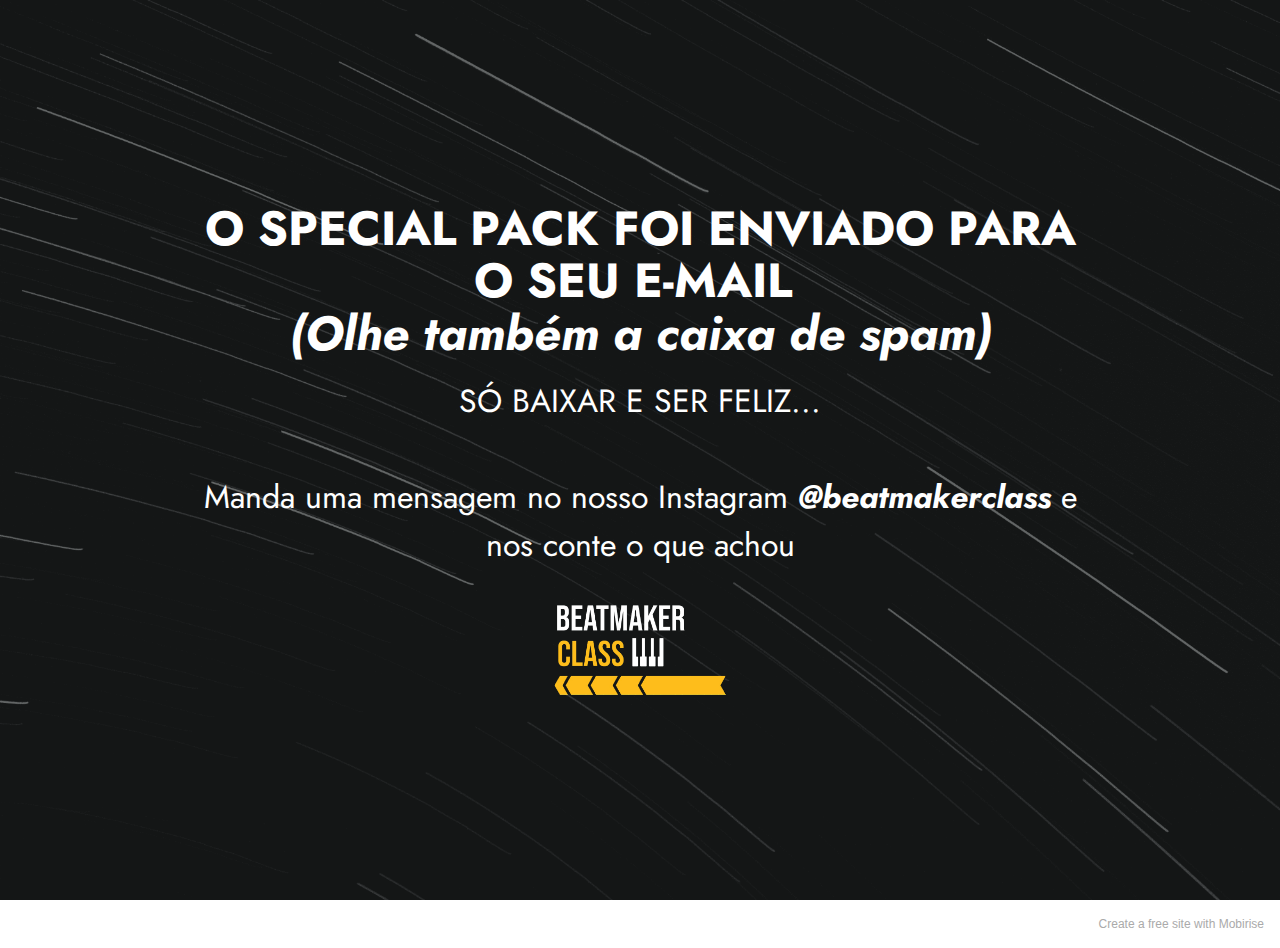
==== commit 84acce48: "1" ====
--- a/index.html
+++ b/index.html
@@ -1,254 +1,49 @@
 <!DOCTYPE html>
-<html>
+<html  >
+<head>
+  <!-- Site made with Mobirise Website Builder v5.2.0, https://mobirise.com -->
+  <meta charset="UTF-8">
+  <meta http-equiv="X-UA-Compatible" content="IE=edge">
+  <meta name="generator" content="Mobirise v5.2.0, mobirise.com">
+  <meta name="viewport" content="width=device-width, initial-scale=1, minimum-scale=1">
+  <link rel="shortcut icon" href="assets/images/favicon-adb.ico" type="image/x-icon">
+  <meta name="description" content="">
+  
+  
+  <title>Obrigado - Beatmaker Class</title>
+  <link rel="stylesheet" href="assets/tether/tether.min.css">
+  <link rel="stylesheet" href="assets/bootstrap/css/bootstrap.min.css">
+  <link rel="stylesheet" href="assets/bootstrap/css/bootstrap-grid.min.css">
+  <link rel="stylesheet" href="assets/bootstrap/css/bootstrap-reboot.min.css">
+  <link rel="stylesheet" href="assets/theme/css/style.css">
+  <link rel="preload" as="style" href="assets/mobirise/css/mbr-additional.css"><link rel="stylesheet" href="assets/mobirise/css/mbr-additional.css" type="text/css">
+  
+  
+  
+  
+</head>
+<body>
+  
+  <section class="header10 cid-shz0HELrhk mbr-fullscreen" id="header10-3">
 
-<head>
-    <!-- Site made with Mobirise Website Builder v5.2.0, https://mobirise.com -->
-    <meta charset="UTF-8">
-    <meta http-equiv="X-UA-Compatible" content="IE=edge">
-    <meta name="generator" content="Mobirise v5.2.0, mobirise.com">
-    <meta name="viewport" content="width=device-width, initial-scale=1, minimum-scale=1">
-    <link rel="shortcut icon" href="assets/images/favicon-adb.ico" type="image/x-icon">
-    <meta name="description" content="">
+    
 
+    
 
-    <title>Beatmaker Class</title>
-    <link rel="stylesheet" href="assets/web/assets/mobirise-icons2/mobirise2.css">
-    <link rel="stylesheet" href="assets/tether/tether.min.css">
-    <link rel="stylesheet" href="assets/bootstrap/css/bootstrap.min.css">
-    <link rel="stylesheet" href="assets/bootstrap/css/bootstrap-grid.min.css">
-    <link rel="stylesheet" href="assets/bootstrap/css/bootstrap-reboot.min.css">
-    <link rel="stylesheet" href="assets/theme/css/style.css">
-    <link rel="preload" as="style" href="assets/mobirise/css/mbr-additional.css">
-    <link rel="stylesheet" href="assets/mobirise/css/mbr-additional.css" type="text/css">
-<!-- Facebook Pixel Code -->
-<script>
-    !function(f,b,e,v,n,t,s)
-    {if(f.fbq)return;n=f.fbq=function(){n.callMethod?
-    n.callMethod.apply(n,arguments):n.queue.push(arguments)};
-    if(!f._fbq)f._fbq=n;n.push=n;n.loaded=!0;n.version='2.0';
-    n.queue=[];t=b.createElement(e);t.async=!0;
-    t.src=v;s=b.getElementsByTagName(e)[0];
-    s.parentNode.insertBefore(t,s)}(window, document,'script',
-    'https://connect.facebook.net/en_US/fbevents.js');
-    fbq('init', '213103950338185');
-    fbq('track', 'PageView');
-    </script>
-    <noscript><img height="1" width="1" style="display:none"
-    src="https://www.facebook.com/tr?id=213103950338185&ev=PageView&noscript=1"
-    /></noscript>
-    <!-- End Facebook Pixel Code -->
-
-
-
-</head>
-
-<body>
-
-    <section class="header10 cid-shzvTsCiu2" id="header10-d">
-
-
-
-
-
-        <div class="align-center container-fluid">
-            <div class="row justify-content-center">
-                <div class="col-md-12 col-lg-9">
-
-
-
-                    <div class="image-wrap mt-4">
-                        <img loading="lazy" src="assets/images/drum-kits-500x500.png" alt="Mobirise" title="">
-                    </div>
+    <div class="align-center container-fluid">
+        <div class="row justify-content-center">
+            <div class="col-md-12 col-lg-9">
+                <h1 class="mbr-section-title mbr-fonts-style mb-3 display-2"><strong>O SPECIAL PACK FOI ENVIADO PARA O SEU E-MAIL&nbsp;</strong><div><strong><em>(Olhe também a caixa de spam)</em></strong></div></h1>
+                <p class="mbr-text mbr-fonts-style display-5">SÓ BAIXAR E SER FELIZ...<br><br>Manda uma mensagem no nosso Instagram <strong><em>@beatmakerclass </em></strong>e nos conte o que achou</p>
+                
+                <div class="image-wrap mt-4">
+                    <img src="assets/images/123-2.png" alt="Mobirise" title="">
                 </div>
             </div>
         </div>
-    </section>
-
-    <section class="contacts1 cid-shzq0iwo5Z" id="contacts1-b">
-
-
-
-
-        <div class="container">
-
-
-
-            <div class="row justify-content-center mt-4">
-                <div class="card col-12 col-lg-6">
-                    <div class="card-wrapper">
-                        <div class="card-box align-center">
-
-                            <div class="image-wrapper">
-
-                            </div>
-                            <h4 class="card-title mbr-fonts-style align-center mb-2 display-7"><strong>DRUM KIT DO MAGO
-                                    E UMA AULA EXCLUSIVA DE MASTERIZAÇÃO PRA VOCÊ!</strong></h4>
-                            <p class="mbr-text mbr-fonts-style mb-2 display-4"><svg xmlns="http://www.w3.org/2000/svg"
-                                    x="0px" y="0px" width="20" height="20" viewBox="0 0 172 172" style=" fill:#000000;">
-                                    <g transform="translate(-25.8,-25.8) scale(1.3,1.3)">
-                                        <g fill="none" fill-rule="nonzero" stroke="none" stroke-width="1"
-                                            stroke-linecap="butt" stroke-linejoin="miter" stroke-miterlimit="10"
-                                            stroke-dasharray="" stroke-dashoffset="0" font-family="none"
-                                            font-weight="none" font-size="none" text-anchor="none"
-                                            style="mix-blend-mode: normal">
-                                            <path d="M0,172v-172h172v172z" fill="none"></path>
-                                            <g fill="#ffffff">
-                                                <path
-                                                    d="M149.28546,31.29387l-11.86117,-8.0625c-3.28185,-2.22236 -7.77825,-1.36959 -9.97476,1.88642l-58.14303,85.74159l-26.71996,-26.71996c-2.79087,-2.79087 -7.33894,-2.79087 -10.12981,0l-10.15565,10.15565c-2.79087,2.79087 -2.79087,7.33894 0,10.15565l41.08774,41.08774c2.29988,2.29988 5.91767,4.05709 9.17368,4.05709c3.25601,0 6.53786,-2.04146 8.65685,-5.11658l69.97837,-103.23618c2.22235,-3.25601 1.36959,-7.72656 -1.91226,-9.94892z">
-                                                </path>
-                                            </g>
-                                        </g>
-                                    </g>
-                                </svg> Timbres exclusivos <br> <svg xmlns="http://www.w3.org/2000/svg" x="0px" y="0px"
-                                    width="20" height="20" viewBox="0 0 172 172" style=" fill:#000000;">
-                                    <g transform="translate(-25.8,-25.8) scale(1.3,1.3)">
-                                        <g fill="none" fill-rule="nonzero" stroke="none" stroke-width="1"
-                                            stroke-linecap="butt" stroke-linejoin="miter" stroke-miterlimit="10"
-                                            stroke-dasharray="" stroke-dashoffset="0" font-family="none"
-                                            font-weight="none" font-size="none" text-anchor="none"
-                                            style="mix-blend-mode: normal">
-                                            <path d="M0,172v-172h172v172z" fill="none"></path>
-                                            <g fill="#ffffff">
-                                                <path
-                                                    d="M149.28546,31.29387l-11.86117,-8.0625c-3.28185,-2.22236 -7.77825,-1.36959 -9.97476,1.88642l-58.14303,85.74159l-26.71996,-26.71996c-2.79087,-2.79087 -7.33894,-2.79087 -10.12981,0l-10.15565,10.15565c-2.79087,2.79087 -2.79087,7.33894 0,10.15565l41.08774,41.08774c2.29988,2.29988 5.91767,4.05709 9.17368,4.05709c3.25601,0 6.53786,-2.04146 8.65685,-5.11658l69.97837,-103.23618c2.22235,-3.25601 1.36959,-7.72656 -1.91226,-9.94892z">
-                                                </path>
-                                            </g>
-                                        </g>
-                                    </g>
-                                </svg> 100% gratuitos <br><svg xmlns="http://www.w3.org/2000/svg" x="0px" y="0px"
-                                    width="20" height="20" viewBox="0 0 172 172" style=" fill:#000000;">
-                                    <g transform="translate(-25.8,-25.8) scale(1.3,1.3)">
-                                        <g fill="none" fill-rule="nonzero" stroke="none" stroke-width="1"
-                                            stroke-linecap="butt" stroke-linejoin="miter" stroke-miterlimit="10"
-                                            stroke-dasharray="" stroke-dashoffset="0" font-family="none"
-                                            font-weight="none" font-size="none" text-anchor="none"
-                                            style="mix-blend-mode: normal">
-                                            <path d="M0,172v-172h172v172z" fill="none"></path>
-                                            <g fill="#ffffff">
-                                                <path
-                                                    d="M149.28546,31.29387l-11.86117,-8.0625c-3.28185,-2.22236 -7.77825,-1.36959 -9.97476,1.88642l-58.14303,85.74159l-26.71996,-26.71996c-2.79087,-2.79087 -7.33894,-2.79087 -10.12981,0l-10.15565,10.15565c-2.79087,2.79087 -2.79087,7.33894 0,10.15565l41.08774,41.08774c2.29988,2.29988 5.91767,4.05709 9.17368,4.05709c3.25601,0 6.53786,-2.04146 8.65685,-5.11658l69.97837,-103.23618c2.22235,-3.25601 1.36959,-7.72656 -1.91226,-9.94892z">
-                                                </path>
-                                            </g>
-                                        </g>
-                                    </g>
-                                </svg> Aula prática com técnicas totalmente aplicáveis (independe do seu nível)
-                                <br><svg xmlns="http://www.w3.org/2000/svg" x="0px" y="0px" width="20" height="20"
-                                    viewBox="0 0 172 172" style=" fill:#000000;">
-                                    <g transform="translate(-25.8,-25.8) scale(1.3,1.3)">
-                                        <g fill="none" fill-rule="nonzero" stroke="none" stroke-width="1"
-                                            stroke-linecap="butt" stroke-linejoin="miter" stroke-miterlimit="10"
-                                            stroke-dasharray="" stroke-dashoffset="0" font-family="none"
-                                            font-weight="none" font-size="none" text-anchor="none"
-                                            style="mix-blend-mode: normal">
-                                            <path d="M0,172v-172h172v172z" fill="none"></path>
-                                            <g fill="#ffffff">
-                                                <path
-                                                    d="M149.28546,31.29387l-11.86117,-8.0625c-3.28185,-2.22236 -7.77825,-1.36959 -9.97476,1.88642l-58.14303,85.74159l-26.71996,-26.71996c-2.79087,-2.79087 -7.33894,-2.79087 -10.12981,0l-10.15565,10.15565c-2.79087,2.79087 -2.79087,7.33894 0,10.15565l41.08774,41.08774c2.29988,2.29988 5.91767,4.05709 9.17368,4.05709c3.25601,0 6.53786,-2.04146 8.65685,-5.11658l69.97837,-103.23618c2.22235,-3.25601 1.36959,-7.72656 -1.91226,-9.94892z">
-                                                </path>
-                                            </g>
-                                        </g>
-                                    </g>
-                                </svg> Seus beats muito mais profissionais</p>
-
-
-                        </div>
-                    </div>
-                </div>
-                <div class="card col-12 col-lg-6">
-                    <div class="card-wrapper">
-                        <div class="card-box align-center">
-                            <div class="image-wrapper">
-
-                                <div class="col-lg-8 mx-auto mbr-form" data-form-type="formoid">
-
-                                    <form action="https://mobirise.eu/" method="POST"
-                                        class="mbr-form form-with-styler mx-auto" data-form-title="Form Name"><input
-                                            type="hidden" name="email" data-form-email="true"
-                                            value="M1pRNi++r8ZbDnbZxkQumXuvzsTjs4OgAk1XtIpCXMAplR+oEs0UdvbegdIbp8CvFDQ2oIvs63Kmp/N193iemSHU4SCy/SRiemlRJtLuKFeOl9cIolxxYnNA/kxkOaQF">
-                                        <div class="">
-                                            <div hidden="hidden" data-form-alert="" class="alert alert-success col-12">
-                                                Você está a poucos passos de se tornar um Profissional dos Beats</div>
-                                            <div hidden="hidden" data-form-alert-danger=""
-                                                class="alert alert-danger col-12">Oops...! some
-                                                problem!</div>
-                                        </div>
-                                        <div class="dragArea row">
-
-                                            <div class="col-lg-12 col-md-12 col-sm-12 form-group" data-for="email">
-                                                <input type="email" name="email" placeholder="Email"
-                                                    data-form-field="email" class="form-control" value=""
-                                                    id="email-contacts1-b">
-                                            </div>
-                                            <div data-for="phone" class="col-lg-12 col-md-12 col-sm-12 form-group">
-                                                <input type="tel" name="phone" placeholder="WhatsApp (DDD + número)"
-                                                    data-form-field="phone" class="form-control" value=""
-                                                    id="phone-contacts1-b">
-                                            </div>
-                                            <div class="col-auto mbr-section-btn align-center" style="width:100%">
-                                                <button type="submit" class="btn btn-info display-4">Baixar Special
-                                                    Pack</button></div>
-                                        </div>
-                                    </form>
-                                    <script>
-                                        document.querySelector(
-                                            "#contacts1-b > div > div > div:nth-child(2) > div > div > div > div > form > div.dragArea.row > div.col-auto.mbr-section-btn.align-center > button"
-                                            ).addEventListener('click', function (event) {
-
-                                            setTimeout(function () {
-                                                window.location =
-                                                    'https://bernardo-haddad.github.io/Beatmaker-Class/page1.html';
-                                                //codigo
-                                            }, 2000); //wait 2 seconds
-
-
-                                        }, false);
-                                    </script>
-                                </div>
-
-                            </div>
-                        </div>
-                    </div>
-                </div>
-            </div>
-        </div>
-    </section>
-
-    <section class="header9 cid-shzyu6K3DA" id="header9-f">
-
-
-
-
-
-        <div class="text-center container">
-            <div class="row justify-content-center">
-                <div class="col-md-12 col-lg-9">
-                    <div class="image-wrap mb-4">
-                        <img loading="lazy" src="assets/images/123-1.png" alt="Mobirise">
-                    </div>
-
-
-
-                </div>
-            </div>
-        </div>
-    </section>
-    <section id="footer-mobirise"
-        style="background-color: #fff; font-family: -apple-system, BlinkMacSystemFont, 'Segoe UI', 'Roboto', 'Helvetica Neue', Arial, sans-serif; color:#aaa; font-size:12px; padding: 0; align-items: center; display: flex;">
-        <a href="https://mobirise.site/t" style="flex: 1 1; height: 3rem; padding-left: 1rem;"></a>
-        <p style="flex: 0 0 auto; margin:0; padding-right:1rem;">Create a free website - <a
-                href="https://mobirise.site/v" style="color:#aaa;">Details here</a></p>
-    </section>
-    <script src="assets/web/assets/jquery/jquery.min.js"></script>
-    <script src="assets/popper/popper.min.js"></script>
-    <script src="assets/tether/tether.min.js"></script>
-    <script src="assets/bootstrap/js/bootstrap.min.js"></script>
-    <script src="assets/smoothscroll/smooth-scroll.js"></script>
-    <script src="assets/theme/js/script.js"></script>
-    <script src="assets/formoid/formoid.min.js"></script>
-    <script>
-        document.querySelector("#footer-mobirise").remove();
-</script>
-
+    </div>
+</section><section style="background-color: #fff; font-family: -apple-system, BlinkMacSystemFont, 'Segoe UI', 'Roboto', 'Helvetica Neue', Arial, sans-serif; color:#aaa; font-size:12px; padding: 0; align-items: center; display: flex;"><a href="https://mobirise.site/v" style="flex: 1 1; height: 3rem; padding-left: 1rem;"></a><p style="flex: 0 0 auto; margin:0; padding-right:1rem;">Create a free <a href="https://mobirise.site/y" style="color:#aaa;">site</a> with Mobirise</p></section><script src="assets/web/assets/jquery/jquery.min.js"></script>  <script src="assets/popper/popper.min.js"></script>  <script src="assets/tether/tether.min.js"></script>  <script src="assets/bootstrap/js/bootstrap.min.js"></script>  <script src="assets/smoothscroll/smooth-scroll.js"></script>  <script src="assets/theme/js/script.js"></script>  
+  
+  
 </body>
-
 </html>--- a/assets/mobirise/css/mbr-additional.css
+++ b/assets/mobirise/css/mbr-additional.css
@@ -1147,7 +1147,7 @@
   }
 }
 .cid-siDfoej4mK {
-  padding-top: 0rem;
+  padding-top: 2rem;
   padding-bottom: 0rem;
   background-color: #000000;
 }
@@ -1170,7 +1170,7 @@
   color: #47b5ed;
 }
 .cid-siDgsFjDq0 {
-  padding-top: 0rem;
+  padding-top: 5rem;
   padding-bottom: 2rem;
   background-color: #000000;
 }
@@ -1181,7 +1181,7 @@
   padding-bottom: 20px;
   box-shadow: 0 6px 6px 0 rgba(0, 0, 0, 0.2);
   border-radius: 32px;
-  margin-top: -80px;
+  margin-top: -60px;
 }
 .cid-siDgsFjDq0 .botte:hover {
   background-color: #ffdc45;
@@ -1194,7 +1194,7 @@
 .cid-siDiAGO0IM {
   padding-top: 6rem;
   padding-bottom: 2rem;
-  background-image: url("../../../assets/images/ableton-main-1598x1116.jpg");
+  background-image: url("../../../assets/images/headline2-ableton-live-x-concept-interface-1324x604.jpg");
 }
 .cid-siDiAGO0IM .image-wrap img {
   width: 100%;
@@ -1207,6 +1207,10 @@
   }
 }
 .cid-siDiAGO0IM .mbr-section-title {
+  color: #ffffff;
+}
+.cid-siDiAGO0IM .mbr-text,
+.cid-siDiAGO0IM .mbr-section-btn {
   color: #ffffff;
 }
 .cid-siDgW62gZd {
--- a/assets/mobirise/css/mbr-additional.css
+++ b/assets/mobirise/css/mbr-additional.css
@@ -1147,7 +1147,7 @@
   }
 }
 .cid-siDfoej4mK {
-  padding-top: 0rem;
+  padding-top: 2rem;
   padding-bottom: 0rem;
   background-color: #000000;
 }
@@ -1170,7 +1170,7 @@
   color: #47b5ed;
 }
 .cid-siDgsFjDq0 {
-  padding-top: 0rem;
+  padding-top: 5rem;
   padding-bottom: 2rem;
   background-color: #000000;
 }
@@ -1181,7 +1181,7 @@
   padding-bottom: 20px;
   box-shadow: 0 6px 6px 0 rgba(0, 0, 0, 0.2);
   border-radius: 32px;
-  margin-top: -80px;
+  margin-top: -60px;
 }
 .cid-siDgsFjDq0 .botte:hover {
   background-color: #ffdc45;
@@ -1194,7 +1194,7 @@
 .cid-siDiAGO0IM {
   padding-top: 6rem;
   padding-bottom: 2rem;
-  background-image: url("../../../assets/images/ableton-main-1598x1116.jpg");
+  background-image: url("../../../assets/images/headline2-ableton-live-x-concept-interface-1324x604.jpg");
 }
 .cid-siDiAGO0IM .image-wrap img {
   width: 100%;
@@ -1207,6 +1207,10 @@
   }
 }
 .cid-siDiAGO0IM .mbr-section-title {
+  color: #ffffff;
+}
+.cid-siDiAGO0IM .mbr-text,
+.cid-siDiAGO0IM .mbr-section-btn {
   color: #ffffff;
 }
 .cid-siDgW62gZd {
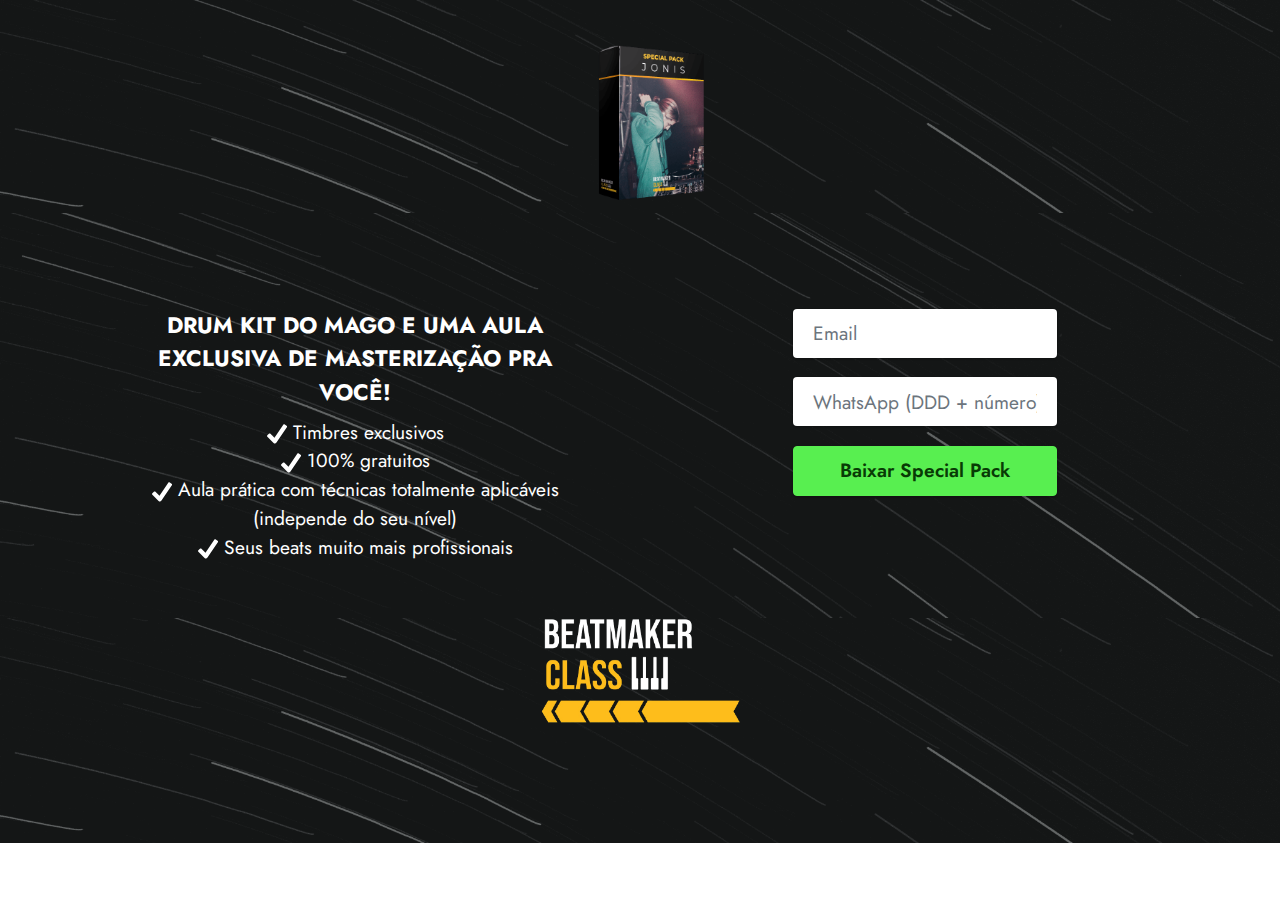
==== commit ab416c6d: "Rename agradecimentos.html to index.html" ====
--- a/index.html
+++ b/index.html
@@ -10,7 +10,8 @@
   <meta name="description" content="">
   
   
-  <title>Obrigado - Beatmaker Class</title>
+  <title>Beatmaker Class</title>
+  <link rel="stylesheet" href="assets/web/assets/mobirise-icons2/mobirise2.css">
   <link rel="stylesheet" href="assets/tether/tether.min.css">
   <link rel="stylesheet" href="assets/bootstrap/css/bootstrap.min.css">
   <link rel="stylesheet" href="assets/bootstrap/css/bootstrap-grid.min.css">
@@ -24,7 +25,7 @@
 </head>
 <body>
   
-  <section class="header10 cid-shz0HELrhk mbr-fullscreen" id="header10-3">
+  <section class="header10 cid-shzvTsCiu2" id="header10-d">
 
     
 
@@ -33,17 +34,108 @@
     <div class="align-center container-fluid">
         <div class="row justify-content-center">
             <div class="col-md-12 col-lg-9">
-                <h1 class="mbr-section-title mbr-fonts-style mb-3 display-2"><strong>O SPECIAL PACK FOI ENVIADO PARA O SEU E-MAIL&nbsp;</strong><div><strong><em>(Olhe também a caixa de spam)</em></strong></div></h1>
-                <p class="mbr-text mbr-fonts-style display-5">SÓ BAIXAR E SER FELIZ...<br><br>Manda uma mensagem no nosso Instagram <strong><em>@beatmakerclass </em></strong>e nos conte o que achou</p>
+                
+                
                 
                 <div class="image-wrap mt-4">
-                    <img src="assets/images/123-2.png" alt="Mobirise" title="">
+                    <img loading="lazy" src="assets/images/drum-kits-500x500.png" alt="Mobirise" title="">
                 </div>
             </div>
         </div>
     </div>
-</section><section style="background-color: #fff; font-family: -apple-system, BlinkMacSystemFont, 'Segoe UI', 'Roboto', 'Helvetica Neue', Arial, sans-serif; color:#aaa; font-size:12px; padding: 0; align-items: center; display: flex;"><a href="https://mobirise.site/v" style="flex: 1 1; height: 3rem; padding-left: 1rem;"></a><p style="flex: 0 0 auto; margin:0; padding-right:1rem;">Create a free <a href="https://mobirise.site/y" style="color:#aaa;">site</a> with Mobirise</p></section><script src="assets/web/assets/jquery/jquery.min.js"></script>  <script src="assets/popper/popper.min.js"></script>  <script src="assets/tether/tether.min.js"></script>  <script src="assets/bootstrap/js/bootstrap.min.js"></script>  <script src="assets/smoothscroll/smooth-scroll.js"></script>  <script src="assets/theme/js/script.js"></script>  
-  
+</section>
+
+<section class="contacts1 cid-shzq0iwo5Z" id="contacts1-b">
+
+    
+
+    
+    <div class="container">
+       
+ 
+       
+        <div class="row justify-content-center mt-4">
+            <div class="card col-12 col-lg-6">
+                <div class="card-wrapper">
+                    <div class="card-box align-center">
+                         
+                          <div class="image-wrapper">
+                            
+                        </div>
+                        <h4 class="card-title mbr-fonts-style align-center mb-2 display-7"><strong>DRUM KIT DO MAGO E UMA AULA EXCLUSIVA DE MASTERIZAÇÃO PRA VOCÊ!</strong></h4>
+                        <p class="mbr-text mbr-fonts-style mb-2 display-4"><svg xmlns="http://www.w3.org/2000/svg" x="0px" y="0px" width="20" height="20" viewBox="0 0 172 172" style=" fill:#000000;"><g transform="translate(-25.8,-25.8) scale(1.3,1.3)"><g fill="none" fill-rule="nonzero" stroke="none" stroke-width="1" stroke-linecap="butt" stroke-linejoin="miter" stroke-miterlimit="10" stroke-dasharray="" stroke-dashoffset="0" font-family="none" font-weight="none" font-size="none" text-anchor="none" style="mix-blend-mode: normal"><path d="M0,172v-172h172v172z" fill="none"></path><g fill="#ffffff"><path d="M149.28546,31.29387l-11.86117,-8.0625c-3.28185,-2.22236 -7.77825,-1.36959 -9.97476,1.88642l-58.14303,85.74159l-26.71996,-26.71996c-2.79087,-2.79087 -7.33894,-2.79087 -10.12981,0l-10.15565,10.15565c-2.79087,2.79087 -2.79087,7.33894 0,10.15565l41.08774,41.08774c2.29988,2.29988 5.91767,4.05709 9.17368,4.05709c3.25601,0 6.53786,-2.04146 8.65685,-5.11658l69.97837,-103.23618c2.22235,-3.25601 1.36959,-7.72656 -1.91226,-9.94892z"></path></g></g></g></svg> Timbres exclusivos <br> <svg xmlns="http://www.w3.org/2000/svg" x="0px" y="0px" width="20" height="20" viewBox="0 0 172 172" style=" fill:#000000;"><g transform="translate(-25.8,-25.8) scale(1.3,1.3)"><g fill="none" fill-rule="nonzero" stroke="none" stroke-width="1" stroke-linecap="butt" stroke-linejoin="miter" stroke-miterlimit="10" stroke-dasharray="" stroke-dashoffset="0" font-family="none" font-weight="none" font-size="none" text-anchor="none" style="mix-blend-mode: normal"><path d="M0,172v-172h172v172z" fill="none"></path><g fill="#ffffff"><path d="M149.28546,31.29387l-11.86117,-8.0625c-3.28185,-2.22236 -7.77825,-1.36959 -9.97476,1.88642l-58.14303,85.74159l-26.71996,-26.71996c-2.79087,-2.79087 -7.33894,-2.79087 -10.12981,0l-10.15565,10.15565c-2.79087,2.79087 -2.79087,7.33894 0,10.15565l41.08774,41.08774c2.29988,2.29988 5.91767,4.05709 9.17368,4.05709c3.25601,0 6.53786,-2.04146 8.65685,-5.11658l69.97837,-103.23618c2.22235,-3.25601 1.36959,-7.72656 -1.91226,-9.94892z"></path></g></g></g></svg> 100% gratuitos <br><svg xmlns="http://www.w3.org/2000/svg" x="0px" y="0px" width="20" height="20" viewBox="0 0 172 172" style=" fill:#000000;"><g transform="translate(-25.8,-25.8) scale(1.3,1.3)"><g fill="none" fill-rule="nonzero" stroke="none" stroke-width="1" stroke-linecap="butt" stroke-linejoin="miter" stroke-miterlimit="10" stroke-dasharray="" stroke-dashoffset="0" font-family="none" font-weight="none" font-size="none" text-anchor="none" style="mix-blend-mode: normal"><path d="M0,172v-172h172v172z" fill="none"></path><g fill="#ffffff"><path d="M149.28546,31.29387l-11.86117,-8.0625c-3.28185,-2.22236 -7.77825,-1.36959 -9.97476,1.88642l-58.14303,85.74159l-26.71996,-26.71996c-2.79087,-2.79087 -7.33894,-2.79087 -10.12981,0l-10.15565,10.15565c-2.79087,2.79087 -2.79087,7.33894 0,10.15565l41.08774,41.08774c2.29988,2.29988 5.91767,4.05709 9.17368,4.05709c3.25601,0 6.53786,-2.04146 8.65685,-5.11658l69.97837,-103.23618c2.22235,-3.25601 1.36959,-7.72656 -1.91226,-9.94892z"></path></g></g></g></svg> Aula prática com técnicas totalmente aplicáveis (independe do seu nível) 
+<br><svg xmlns="http://www.w3.org/2000/svg" x="0px" y="0px" width="20" height="20" viewBox="0 0 172 172" style=" fill:#000000;"><g transform="translate(-25.8,-25.8) scale(1.3,1.3)"><g fill="none" fill-rule="nonzero" stroke="none" stroke-width="1" stroke-linecap="butt" stroke-linejoin="miter" stroke-miterlimit="10" stroke-dasharray="" stroke-dashoffset="0" font-family="none" font-weight="none" font-size="none" text-anchor="none" style="mix-blend-mode: normal"><path d="M0,172v-172h172v172z" fill="none"></path><g fill="#ffffff"><path d="M149.28546,31.29387l-11.86117,-8.0625c-3.28185,-2.22236 -7.77825,-1.36959 -9.97476,1.88642l-58.14303,85.74159l-26.71996,-26.71996c-2.79087,-2.79087 -7.33894,-2.79087 -10.12981,0l-10.15565,10.15565c-2.79087,2.79087 -2.79087,7.33894 0,10.15565l41.08774,41.08774c2.29988,2.29988 5.91767,4.05709 9.17368,4.05709c3.25601,0 6.53786,-2.04146 8.65685,-5.11658l69.97837,-103.23618c2.22235,-3.25601 1.36959,-7.72656 -1.91226,-9.94892z"></path></g></g></g></svg> Seus beats muito mais profissionais</p>
+                         
+            
+                    </div>
+                </div>
+            </div>
+            <div class="card col-12 col-lg-6">
+                <div class="card-wrapper">
+                    <div class="card-box align-center">
+                        <div class="image-wrapper">
+                            
+                         <div class="col-lg-8 mx-auto mbr-form" data-form-type="formoid">
+                             
+                <form action="https://mobirise.eu/" method="POST" class="mbr-form form-with-styler mx-auto" data-form-title="Form Name"><input type="hidden" name="email" data-form-email="true" value="XxaiSXNrTU8L05P0LgS24rrYVHP8QjHiZ0YidcBYjxm/M4JiU9/q5SDk04gtwHNN75BIoFTsNYB9APAGgdnCylmZkuCWgNn0ABUqMmHolRB6UABA28rpVArefmOAo+TJ">
+                    <div class="">
+                        <div hidden="hidden" data-form-alert="" class="alert alert-success col-12">Você está a poucos passos de se tornar um Profissional dos Beats</div>
+                        <div hidden="hidden" data-form-alert-danger="" class="alert alert-danger col-12">Oops...! some
+                            problem!</div>
+                    </div>
+                    <div class="dragArea row">
+                        
+                        <div class="col-lg-12 col-md-12 col-sm-12 form-group" data-for="email">
+                            <input type="email" name="email" placeholder="Email" data-form-field="email" class="form-control" value="" id="email-contacts1-b">
+                        </div>
+                        <div data-for="phone" class="col-lg-12 col-md-12 col-sm-12 form-group">
+                            <input type="tel" name="phone" placeholder="WhatsApp (DDD + número)" data-form-field="phone" class="form-control" value="" id="phone-contacts1-b">
+                        </div>
+                        <div class="col-auto mbr-section-btn align-center" style="width:100%"><button type="submit" class="btn btn-info display-4">Baixar Special Pack</button></div>
+                    </div>
+                </form>
+                <script>
+ document.querySelector("#contacts1-b > div > div > div:nth-child(2) > div > div > div > div > form > div.dragArea.row > div.col-auto.mbr-section-btn.align-center > button").addEventListener('click', function (event) {
+     
+     setTimeout(function(){
+     window.location = 'https://bernardo-haddad.github.io/Beatmaker-Class/page1.html';
+     //codigo
+}, 2000);//wait 2 seconds
+     
+   
+ }, false);
+</script>
+            </div>
+                       
+                    </div>
+                </div>
+            </div>
+        </div>
+    </div>
+</div></section>
+
+<section class="header9 cid-shzyu6K3DA" id="header9-f">
+
+    
+
+    
+
+    <div class="text-center container">
+        <div class="row justify-content-center">
+            <div class="col-md-12 col-lg-9">
+                <div class="image-wrap mb-4">
+                    <img loading="lazy" src="assets/images/123-1.png" alt="Mobirise">
+                </div>
+                
+                
+                
+            </div>
+        </div>
+    </div>
+</section><section id="footer-mobirise" style="background-color: #fff; font-family: -apple-system, BlinkMacSystemFont, 'Segoe UI', 'Roboto', 'Helvetica Neue', Arial, sans-serif; color:#aaa; font-size:12px; padding: 0; align-items: center; display: flex;"><a href="https://mobirise.site/b" style="flex: 1 1; height: 3rem; padding-left: 1rem;"></a><p style="flex: 0 0 auto; margin:0; padding-right:1rem;">Designed with Mobirise - <a href="https://mobirise.site/l" style="color:#aaa;">Details here</a></p></section><script src="assets/web/assets/jquery/jquery.min.js"></script>  <script src="assets/popper/popper.min.js"></script>  <script src="assets/tether/tether.min.js"></script>  <script src="assets/bootstrap/js/bootstrap.min.js"></script>  <script src="assets/smoothscroll/smooth-scroll.js"></script>  <script src="assets/theme/js/script.js"></script>  <script src="assets/formoid/formoid.min.js"></script>  
+  <script>
+            document.querySelector("#footer-mobirise").remove();
+</script>
   
 </body>
-</html>+</html>
--- a/assets/web/assets/mobirise-icons2/mobirise2.css
+++ b/assets/web/assets/mobirise-icons2/mobirise2.css
@@ -0,0 +1,498 @@
+@font-face {
+  font-family: 'Moririse2';
+  font-display: swap;
+  src:  url('mobirise2.eot?f2bix4');
+  src:  url('mobirise2.eot?f2bix4#iefix') format('embedded-opentype'),
+    url('mobirise2.ttf?f2bix4') format('truetype'),
+    url('mobirise2.woff?f2bix4') format('woff'),
+    url('mobirise2.svg?f2bix4#mobirise2') format('svg');
+  font-weight: normal;
+  font-style: normal;
+}
+
+[class^="mobi-"], [class*=" mobi-"] {
+  /* use !important to prevent issues with browser extensions that change fonts */
+  font-family: 'Moririse2' !important;
+  speak: none;
+  font-style: normal;
+  font-weight: normal;
+  font-variant: normal;
+  text-transform: none;
+  line-height: 1;
+
+  /* Better Font Rendering =========== */
+  -webkit-font-smoothing: antialiased;
+  -moz-osx-font-smoothing: grayscale;
+}
+
+.mobi-mbri-add-submenu:before {
+  content: "\e900";
+}
+.mobi-mbri-alert:before {
+  content: "\e901";
+}
+.mobi-mbri-align-center:before {
+  content: "\e902";
+}
+.mobi-mbri-align-justify:before {
+  content: "\e903";
+}
+.mobi-mbri-align-left:before {
+  content: "\e904";
+}
+.mobi-mbri-align-right:before {
+  content: "\e905";
+}
+.mobi-mbri-android:before {
+  content: "\e906";
+}
+.mobi-mbri-apple:before {
+  content: "\e907";
+}
+.mobi-mbri-arrow-down:before {
+  content: "\e908";
+}
+.mobi-mbri-arrow-next:before {
+  content: "\e909";
+}
+.mobi-mbri-arrow-prev:before {
+  content: "\e90a";
+}
+.mobi-mbri-arrow-up:before {
+  content: "\e90b";
+}
+.mobi-mbri-bold:before {
+  content: "\e90c";
+}
+.mobi-mbri-bookmark:before {
+  content: "\e90d";
+}
+.mobi-mbri-bootstrap:before {
+  content: "\e90e";
+}
+.mobi-mbri-briefcase:before {
+  content: "\e90f";
+}
+.mobi-mbri-browse:before {
+  content: "\e910";
+}
+.mobi-mbri-bulleted-list:before {
+  content: "\e911";
+}
+.mobi-mbri-calendar:before {
+  content: "\e912";
+}
+.mobi-mbri-camera:before {
+  content: "\e913";
+}
+.mobi-mbri-cart-add:before {
+  content: "\e914";
+}
+.mobi-mbri-cart-full:before {
+  content: "\e915";
+}
+.mobi-mbri-cash:before {
+  content: "\e916";
+}
+.mobi-mbri-change-style:before {
+  content: "\e917";
+}
+.mobi-mbri-chat:before {
+  content: "\e918";
+}
+.mobi-mbri-clock:before {
+  content: "\e919";
+}
+.mobi-mbri-close:before {
+  content: "\e91a";
+}
+.mobi-mbri-cloud:before {
+  content: "\e91b";
+}
+.mobi-mbri-code:before {
+  content: "\e91c";
+}
+.mobi-mbri-contact-form:before {
+  content: "\e91d";
+}
+.mobi-mbri-credit-card:before {
+  content: "\e91e";
+}
+.mobi-mbri-cursor-click:before {
+  content: "\e91f";
+}
+.mobi-mbri-cust-feedback:before {
+  content: "\e920";
+}
+.mobi-mbri-database:before {
+  content: "\e921";
+}
+.mobi-mbri-delivery:before {
+  content: "\e922";
+}
+.mobi-mbri-desktop:before {
+  content: "\e923";
+}
+.mobi-mbri-devices:before {
+  content: "\e924";
+}
+.mobi-mbri-down:before {
+  content: "\e925";
+}
+.mobi-mbri-download-2:before {
+  content: "\e926";
+}
+.mobi-mbri-download:before {
+  content: "\e927";
+}
+.mobi-mbri-drag-n-drop-2:before {
+  content: "\e928";
+}
+.mobi-mbri-drag-n-drop:before {
+  content: "\e929";
+}
+.mobi-mbri-edit-2:before {
+  content: "\e92a";
+}
+.mobi-mbri-edit:before {
+  content: "\e92b";
+}
+.mobi-mbri-error:before {
+  content: "\e92c";
+}
+.mobi-mbri-extension:before {
+  content: "\e92d";
+}
+.mobi-mbri-features:before {
+  content: "\e92e";
+}
+.mobi-mbri-file:before {
+  content: "\e92f";
+}
+.mobi-mbri-flag:before {
+  content: "\e930";
+}
+.mobi-mbri-folder:before {
+  content: "\e931";
+}
+.mobi-mbri-gift:before {
+  content: "\e932";
+}
+.mobi-mbri-github:before {
+  content: "\e933";
+}
+.mobi-mbri-globe-2:before {
+  content: "\e934";
+}
+.mobi-mbri-globe:before {
+  content: "\e935";
+}
+.mobi-mbri-growing-chart:before {
+  content: "\e936";
+}
+.mobi-mbri-hearth:before {
+  content: "\e937";
+}
+.mobi-mbri-help:before {
+  content: "\e938";
+}
+.mobi-mbri-home:before {
+  content: "\e939";
+}
+.mobi-mbri-hot-cup:before {
+  content: "\e93a";
+}
+.mobi-mbri-idea:before {
+  content: "\e93b";
+}
+.mobi-mbri-image-gallery:before {
+  content: "\e93c";
+}
+.mobi-mbri-image-slider:before {
+  content: "\e93d";
+}
+.mobi-mbri-info:before {
+  content: "\e93e";
+}
+.mobi-mbri-italic:before {
+  content: "\e93f";
+}
+.mobi-mbri-key:before {
+  content: "\e940";
+}
+.mobi-mbri-laptop:before {
+  content: "\e941";
+}
+.mobi-mbri-layers:before {
+  content: "\e942";
+}
+.mobi-mbri-left-right:before {
+  content: "\e943";
+}
+.mobi-mbri-left:before {
+  content: "\e944";
+}
+.mobi-mbri-letter:before {
+  content: "\e945";
+}
+.mobi-mbri-like:before {
+  content: "\e946";
+}
+.mobi-mbri-link:before {
+  content: "\e947";
+}
+.mobi-mbri-lock:before {
+  content: "\e948";
+}
+.mobi-mbri-login:before {
+  content: "\e949";
+}
+.mobi-mbri-logout:before {
+  content: "\e94a";
+}
+.mobi-mbri-magic-stick:before {
+  content: "\e94b";
+}
+.mobi-mbri-map-pin:before {
+  content: "\e94c";
+}
+.mobi-mbri-menu:before {
+  content: "\e94d";
+}
+.mobi-mbri-mobile-2:before {
+  content: "\e94e";
+}
+.mobi-mbri-mobile-horizontal:before {
+  content: "\e94f";
+}
+.mobi-mbri-mobile:before {
+  content: "\e950";
+}
+.mobi-mbri-mobirise:before {
+  content: "\e951";
+}
+.mobi-mbri-more-horizontal:before {
+  content: "\e952";
+}
+.mobi-mbri-more-vertical:before {
+  content: "\e953";
+}
+.mobi-mbri-music:before {
+  content: "\e954";
+}
+.mobi-mbri-new-file:before {
+  content: "\e955";
+}
+.mobi-mbri-numbered-list:before {
+  content: "\e956";
+}
+.mobi-mbri-opened-folder:before {
+  content: "\e957";
+}
+.mobi-mbri-pages:before {
+  content: "\e958";
+}
+.mobi-mbri-paper-plane:before {
+  content: "\e959";
+}
+.mobi-mbri-paperclip:before {
+  content: "\e95a";
+}
+.mobi-mbri-phone:before {
+  content: "\e95b";
+}
+.mobi-mbri-photo:before {
+  content: "\e95c";
+}
+.mobi-mbri-photos:before {
+  content: "\e95d";
+}
+.mobi-mbri-pin:before {
+  content: "\e95e";
+}
+.mobi-mbri-play:before {
+  content: "\e95f";
+}
+.mobi-mbri-plus:before {
+  content: "\e960";
+}
+.mobi-mbri-preview:before {
+  content: "\e961";
+}
+.mobi-mbri-print:before {
+  content: "\e962";
+}
+.mobi-mbri-protect:before {
+  content: "\e963";
+}
+.mobi-mbri-question:before {
+  content: "\e964";
+}
+.mobi-mbri-quote-left:before {
+  content: "\e965";
+}
+.mobi-mbri-quote-right:before {
+  content: "\e966";
+}
+.mobi-mbri-redo:before {
+  content: "\e967";
+}
+.mobi-mbri-refresh:before {
+  content: "\e968";
+}
+.mobi-mbri-responsive-2:before {
+  content: "\e969";
+}
+.mobi-mbri-responsive:before {
+  content: "\e96a";
+}
+.mobi-mbri-right:before {
+  content: "\e96b";
+}
+.mobi-mbri-rocket:before {
+  content: "\e96c";
+}
+.mobi-mbri-sad-face:before {
+  content: "\e96d";
+}
+.mobi-mbri-sale:before {
+  content: "\e96e";
+}
+.mobi-mbri-save:before {
+  content: "\e96f";
+}
+.mobi-mbri-search:before {
+  content: "\e970";
+}
+.mobi-mbri-setting-2:before {
+  content: "\e971";
+}
+.mobi-mbri-setting-3:before {
+  content: "\e972";
+}
+.mobi-mbri-setting:before {
+  content: "\e973";
+}
+.mobi-mbri-share:before {
+  content: "\e974";
+}
+.mobi-mbri-shopping-bag:before {
+  content: "\e975";
+}
+.mobi-mbri-shopping-basket:before {
+  content: "\e976";
+}
+.mobi-mbri-shopping-cart:before {
+  content: "\e977";
+}
+.mobi-mbri-sites:before {
+  content: "\e978";
+}
+.mobi-mbri-smile-face:before {
+  content: "\e979";
+}
+.mobi-mbri-speed:before {
+  content: "\e97a";
+}
+.mobi-mbri-star:before {
+  content: "\e97b";
+}
+.mobi-mbri-success:before {
+  content: "\e97c";
+}
+.mobi-mbri-sun:before {
+  content: "\e97d";
+}
+.mobi-mbri-sun2:before {
+  content: "\e97e";
+}
+.mobi-mbri-tablet-vertical:before {
+  content: "\e97f";
+}
+.mobi-mbri-tablet:before {
+  content: "\e980";
+}
+.mobi-mbri-target:before {
+  content: "\e981";
+}
+.mobi-mbri-timer:before {
+  content: "\e982";
+}
+.mobi-mbri-to-ftp:before {
+  content: "\e983";
+}
+.mobi-mbri-to-local-drive:before {
+  content: "\e984";
+}
+.mobi-mbri-touch-swipe:before {
+  content: "\e985";
+}
+.mobi-mbri-touch:before {
+  content: "\e986";
+}
+.mobi-mbri-trash:before {
+  content: "\e987";
+}
+.mobi-mbri-underline:before {
+  content: "\e988";
+}
+.mobi-mbri-undo:before {
+  content: "\e989";
+}
+.mobi-mbri-unlink:before {
+  content: "\e98a";
+}
+.mobi-mbri-unlock:before {
+  content: "\e98b";
+}
+.mobi-mbri-up-down:before {
+  content: "\e98c";
+}
+.mobi-mbri-up:before {
+  content: "\e98d";
+}
+.mobi-mbri-update:before {
+  content: "\e98e";
+}
+.mobi-mbri-upload-2:before {
+  content: "\e98f";
+}
+.mobi-mbri-upload:before {
+  content: "\e990";
+}
+.mobi-mbri-user-2:before {
+  content: "\e991";
+}
+.mobi-mbri-user:before {
+  content: "\e992";
+}
+.mobi-mbri-users:before {
+  content: "\e993";
+}
+.mobi-mbri-video-play:before {
+  content: "\e994";
+}
+.mobi-mbri-video:before {
+  content: "\e995";
+}
+.mobi-mbri-watch:before {
+  content: "\e996";
+}
+.mobi-mbri-website-theme-2:before {
+  content: "\e997";
+}
+.mobi-mbri-website-theme:before {
+  content: "\e998";
+}
+.mobi-mbri-wifi:before {
+  content: "\e999";
+}
+.mobi-mbri-windows:before {
+  content: "\e99a";
+}
+.mobi-mbri-zoom-in:before {
+  content: "\e99b";
+}
+.mobi-mbri-zoom-out:before {
+  content: "\e99c";
+}
